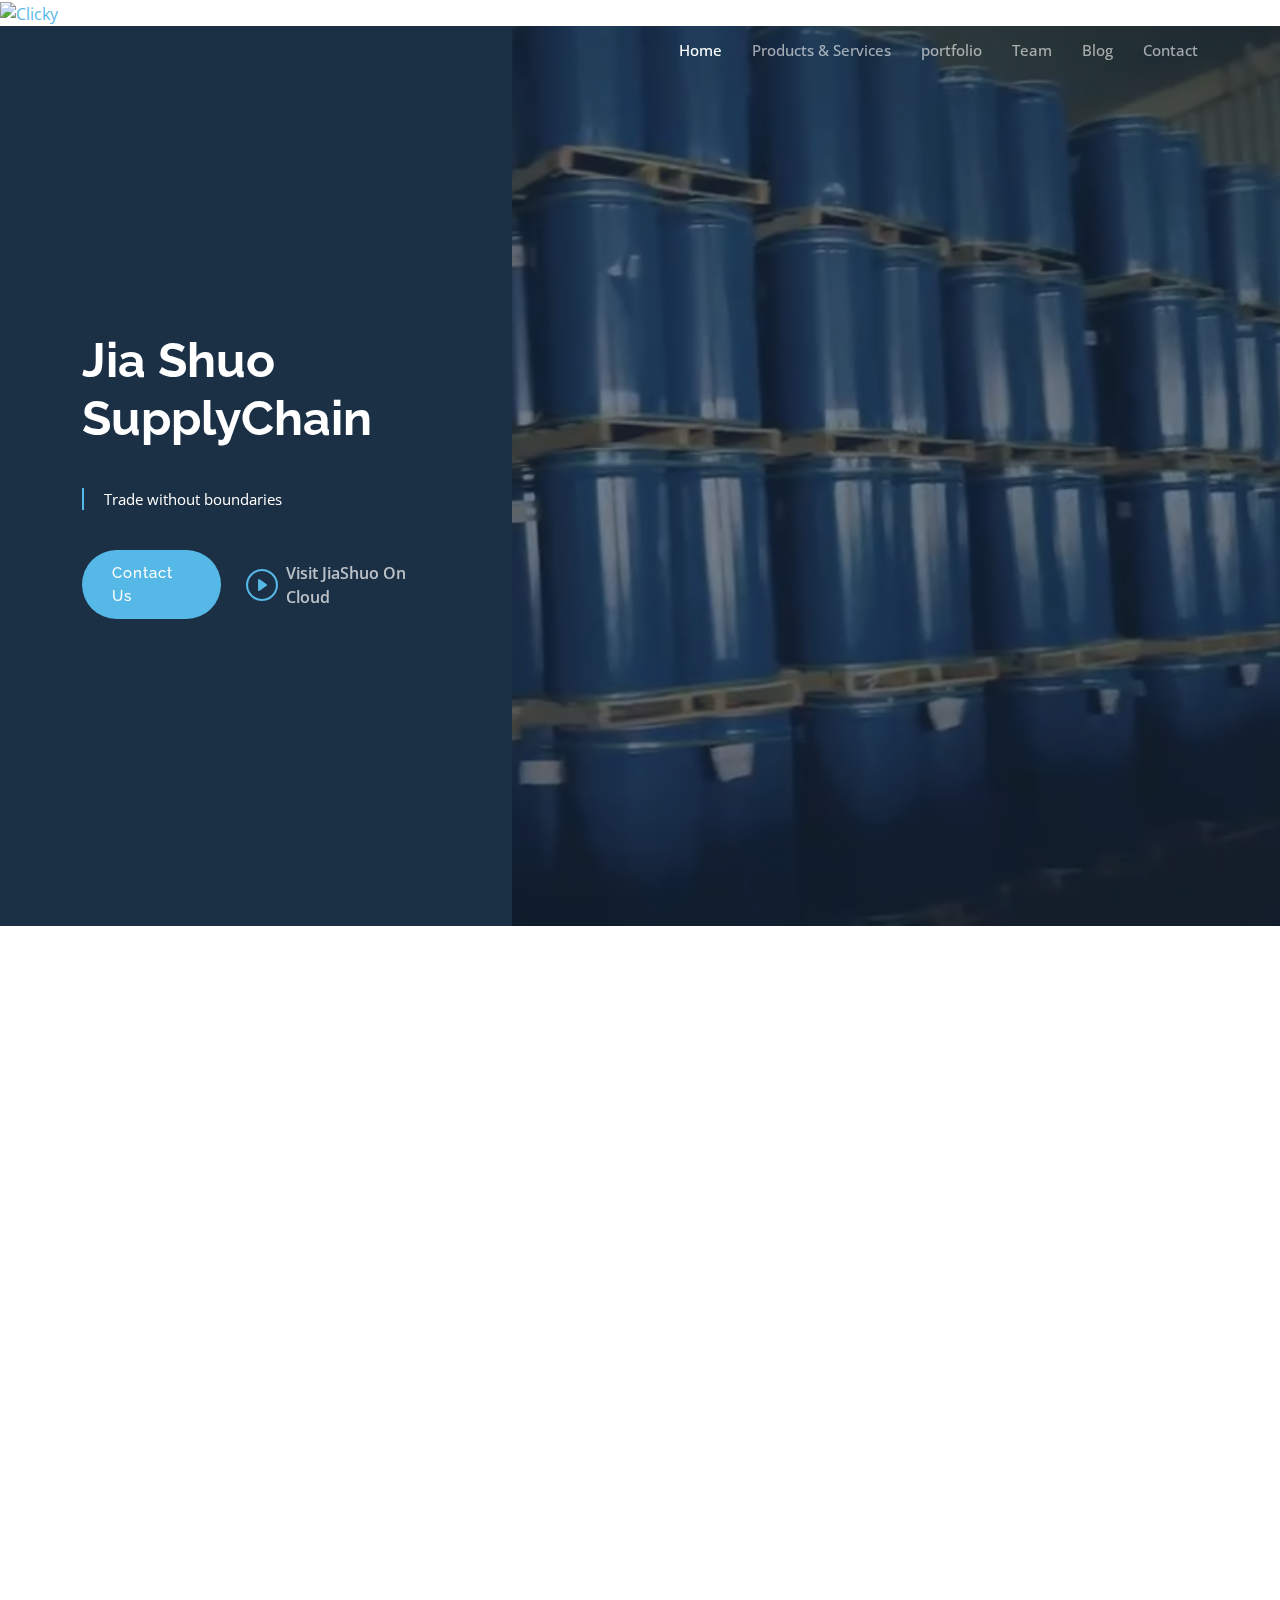
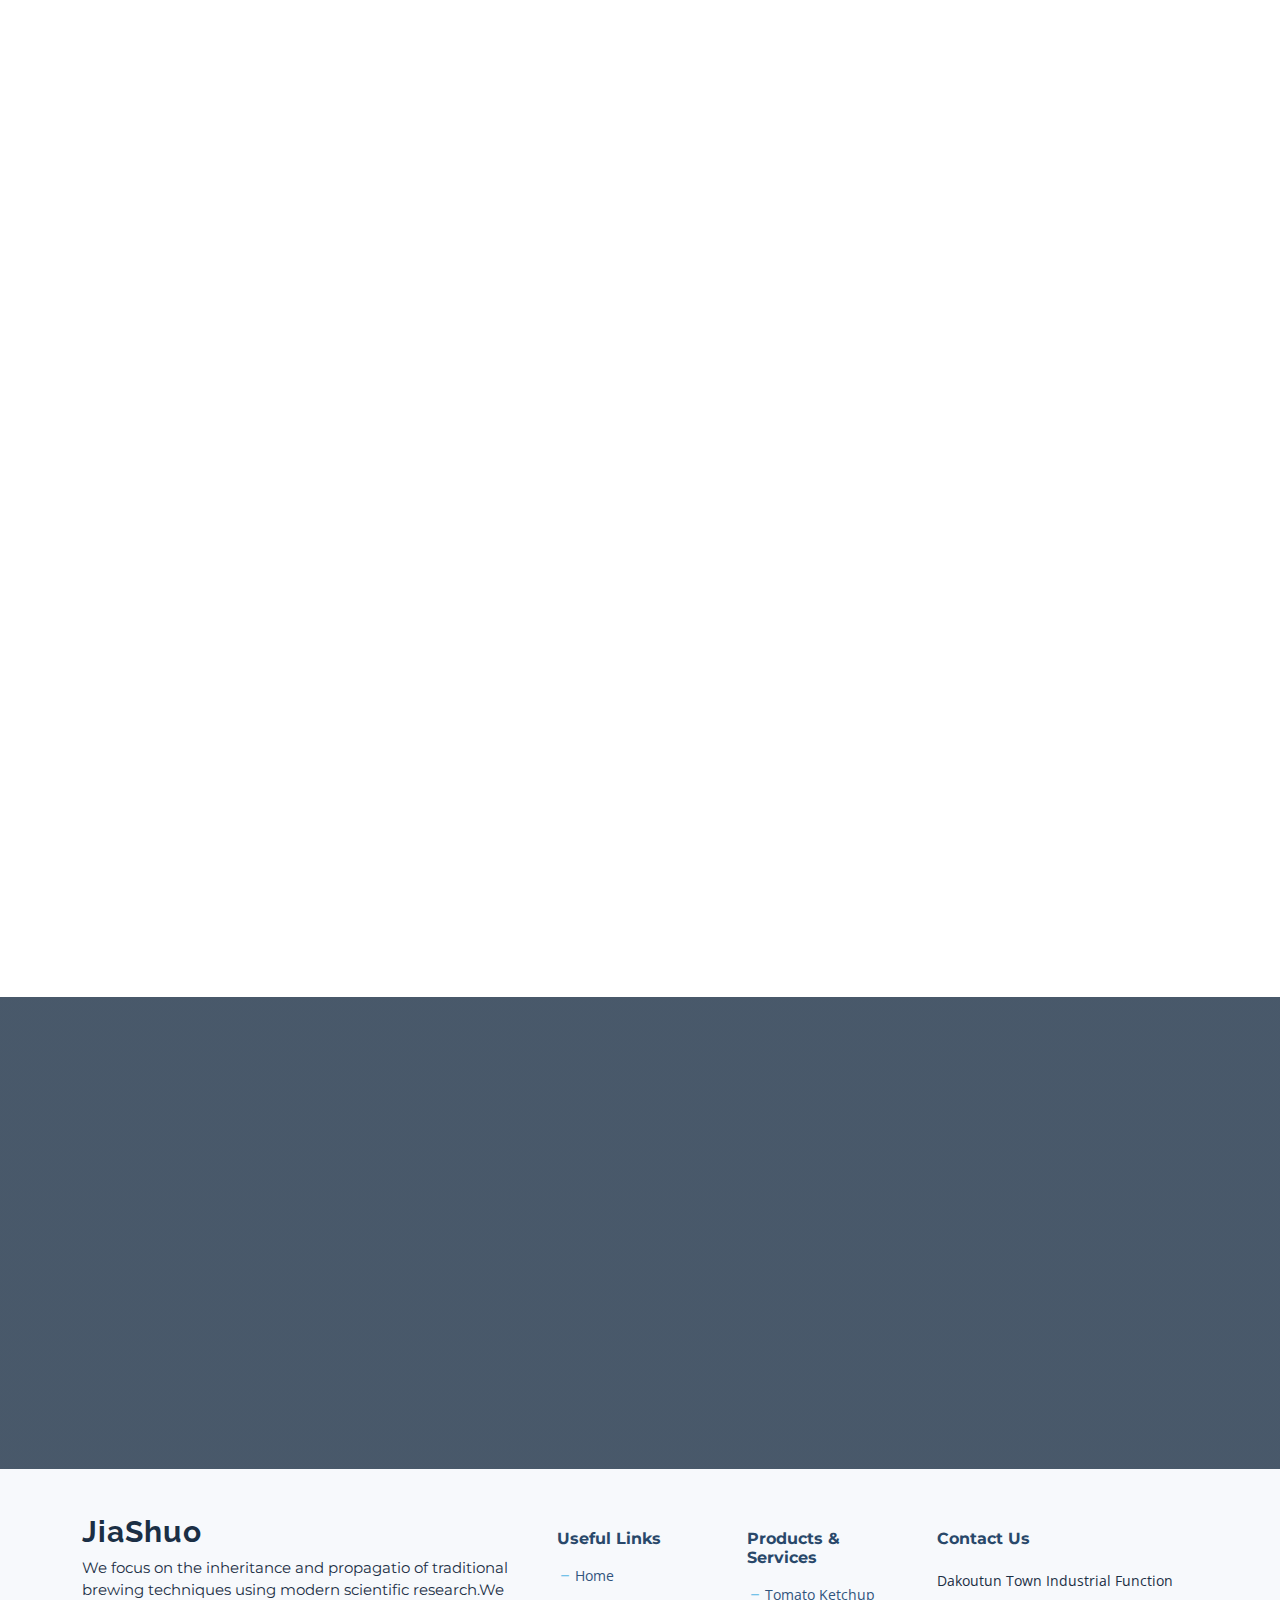
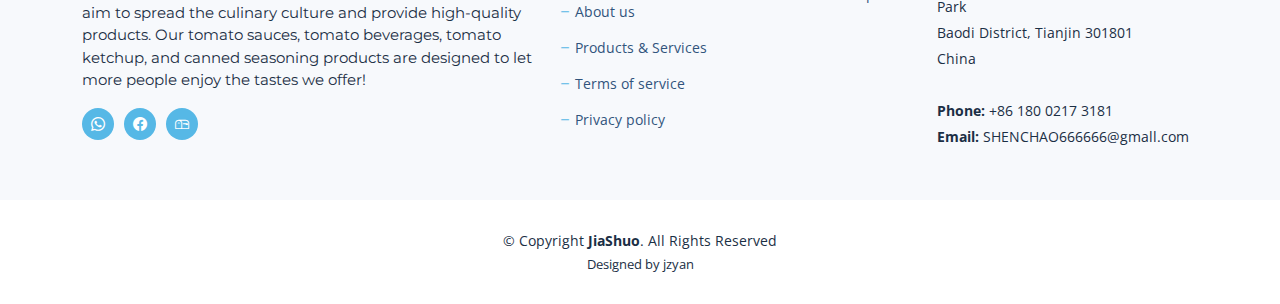
==== index.html @ 1beb0c14 "blog" ====
<!DOCTYPE html>
<html lang="en">

<head>
    <!-- Google tag (gtag.js) -->
<script async src="https://www.googletagmanager.com/gtag/js?id=G-EC5ZZ3NPXK"></script>
<script>
  window.dataLayer = window.dataLayer || [];
  function gtag(){dataLayer.push(arguments);}
  gtag('js', new Date());

  gtag('config', 'G-EC5ZZ3NPXK');
</script>
    <a title="GDPR-compliant Web Analytics" href="https://clicky.com/101405936"><img alt="Clicky" src="//static.getclicky.com/media/links/badge.gif" border="0" /></a>
<script async data-id="101405936" src="//static.getclicky.com/js"></script>
  <meta charset="utf-8">
  <meta charset="utf-8">
  <meta content="width=device-width, initial-scale=1.0" name="viewport">

  <title>JiaShuo Supply Chain</title>
  <meta content="" name="description">
  <meta content="" name="keywords">

  <!-- Favicons -->
  <link href="assets/img/favicon.png" rel="icon">
  <link href="assets/img/apple-touch-icon.png" rel="apple-touch-icon">

  <!-- Google Fonts -->
  <link rel="preconnect" href="https://fonts.googleapis.com">
  <link rel="preconnect" href="https://fonts.gstatic.com" crossorigin>
  <link href="https://fonts.googleapis.com/css2?family=Open+Sans:ital,wght@0,300;0,400;0,500;0,600;0,700;1,300;1,400;1,600;1,700&family=Montserrat:ital,wght@0,300;0,400;0,500;0,600;0,700;1,300;1,400;1,500;1,600;1,700&family=Raleway:ital,wght@0,300;0,400;0,500;0,600;0,700;1,300;1,400;1,500;1,600;1,700&display=swap" rel="stylesheet">

  <!-- Vendor CSS Files -->
  <link href="assets/vendor/bootstrap/css/bootstrap.min.css" rel="stylesheet">
  <link href="assets/vendor/bootstrap-icons/bootstrap-icons.css" rel="stylesheet">
  <link href="assets/vendor/aos/aos.css" rel="stylesheet">
  <link href="assets/vendor/glightbox/css/glightbox.min.css" rel="stylesheet">
  <link href="assets/vendor/swiper/swiper-bundle.min.css" rel="stylesheet">
  <link href="assets/vendor/remixicon/remixicon.css" rel="stylesheet">

  <!-- Template Main CSS File -->
  <link href="assets/css/main.css" rel="stylesheet">

  <!-- =======================================================
  * Template Name: JiaShuo
  * Updated: Mar 10 2023 with Bootstrap v5.2.3
  * Template URL: https://bootstrapmade.com/JiaShuo-bootstrap-business-template/
  * Author: BootstrapMade.com
  * License: https://bootstrapmade.com/license/
  ======================================================== -->
</head>

<body class="page-index">

  <!-- ======= Header ======= -->
  <header id="header" class="header d-flex align-items-center fixed-top">
    <div class="container-fluid container-xl d-flex align-items-center justify-content-between">

      <a href="index.html" class="logo d-flex align-items-center">
        <!-- Uncomment the line below if you also wish to use an image logo -->
        <!-- <img src="assets/img/logo.png" alt=""> -->
        <!--<h1 class="d-flex align-items-center" style="font-size: 24px;">JiaShuo</h1>-->
      </a>

      <i class="mobile-nav-toggle mobile-nav-show bi bi-list"></i>
      <i class="mobile-nav-toggle mobile-nav-hide d-none bi bi-x"></i>

      <nav id="navbar" class="navbar">
        <ul>
          <li><a href="index.html" class="active">Home</a></li>
<!--          <li><a href="about.html">About</a></li>-->
          <li><a href="services.html">Products & Services</a></li>
          <li><a href="portfolio.html">portfolio</a></li>
          <li><a href="team.html">Team</a></li>
          <li><a href="blog.html">Blog</a></li>
          <li><a href="contact.html">Contact</a></li>
        </ul>
      </nav><!-- .navbar -->

    </div>
  </header><!-- End Header -->

  <!-- ======= Hero Section ======= -->
  <section id="hero" class="hero d-flex align-items-center">
<!--    <video autoplay loop muted playsinline>-->
<!--    <img src="assets/img/show_around.00_00_10_23.Still001.png" type="video/mp4">-->
<!--  </video>-->
<!--    <img src="assets/img/show_around.00_00_10_23.Still001.png" alt="Your image description">-->
    <div class="container">
      <div class="row">
        <div class="col-xl-4">
          <h2 data-aos="fade-up">Jia Shuo <br>SupplyChain</h2>
          <blockquote data-aos="fade-up" data-aos-delay="100">
            <p>Trade without boundaries </p>
          </blockquote>
          <div class="d-flex" data-aos="fade-up" data-aos-delay="200">
            <a href="contact.html" class="btn-get-started">Contact Us</a>
                <a href="assets/video/show_around1.mp4" class="glightbox btn-watch-video d-flex align-items-center"><i class="bi bi-play-circle"></i><span>Visit JiaShuo On Cloud</span></a>
<!--            <a href="https://www.youtube.com/watch?v=LXb3EKWsInQ" class="glightbox btn-watch-video d-flex align-items-center"><i class="bi bi-play-circle"></i><span>Watch Video</span></a>-->
          </div>

        </div>
      </div>
    </div>
  </section><!-- End Hero Section -->

  <main id="main">
<section id="Recent-News2" class="Recent-News2">
      <div class="container" data-aos="fade-up">
        <div class="container" data-aos="fade-up">
          <div class="section-header">
            <h2>Recent News </h2>
            <h3>Jiashuo Company made its mark at Gulfood 2024! </h3>
            </div>
        </div>

      </div>
    </section><!-- End Call To Action Section -->


<section id="Recent-News" class="Recent-News">
      <div class="container" data-aos="fade-up">
        <div class="container" data-aos="fade-up">
          <div class="section-header">
            <h2> </h2>
            <a class="cta-btn" href="blog-details.html">View Jiashuo on Gulfood 2024</a>
            </div>
        </div>

      </div>
    </section><!-- End Call To Action Section -->



    <!-- ======= Why Choose Us Section ======= -->
    <section id="why-us" class="why-us">
      <div class="container" data-aos="fade-up">

        <div class="section-header">
          <h2>Our Factory</h2>

        </div>

        <div class="row g-0" data-aos="fade-up" data-aos-delay="200">

          <div class="col-xl-5 img-bg" style="background-image: url('assets/img/why-us-bg.jpg')"></div>
          <div class="col-xl-7 slides  position-relative">

            <div class="slides-1 swiper">
              <div class="swiper-wrapper">
              <div class="swiper-slide" data-bg='assets/img/调配.jpg'>
  <div class="item">
    <h3 class="mb-3">Blending</h3>
    <h4 class="mb-3"></h4>
    <p>The process of combining various ingredients to create the perfect tomato sauce recipe, ensuring a consistent and delightful flavor.</p>
  </div>
</div><!-- End slide item -->

<div class="swiper-slide" data-bg='assets/img/空罐灭菌.jpg'>
  <div class="item">
    <h3 class="mb-3">Empty Can Sterilization</h3>
    <h4 class="mb-3"></h4>
    <p>The process of sterilizing empty cans before filling them with tomato sauce, ensuring that the final product is free from contaminants and safe for consumption.</p>
  </div>
</div><!-- End slide item -->

<div class="swiper-slide" data-bg='assets/img/罐装封口.jpg'>
  <div class="item">
    <h3 class="mb-3">Canning and Sealing</h3>
    <h4 class="mb-3"></h4>
    <p>Filling the sterilized cans with the tomato sauce and sealing them to preserve the freshness, flavor, and quality of the product.</p>
  </div>
</div><!-- End slide item -->

<div class="swiper-slide" data-bg='assets/img/水浴灭菌.jpg'>
  <div class="item">
    <h3 class="mb-3">Water Bath Sterilization</h3>
    <h4 class="mb-3"></h4>
    <p>A sterilization method that uses a hot water bath to kill any remaining microorganisms, ensuring a long shelf life and safe consumption of the tomato sauce.</p>
  </div>
</div><!-- End slide item -->

<div class="swiper-slide" data-bg='assets/img/成品冷却.jpg'>
  <div class="item">
    <h3 class="mb-3">Finished Product Cooling</h3>
    <h4 class="mb-3"></h4>
    <p>The process of cooling the canned tomato sauce after sterilization, stabilizing the product and preparing it for storage or shipment.</p>
  </div>
</div><!-- End slide item -->

<div class="swiper-slide" data-bg='assets/img/半成品化实验室.jpg'>
  <div class="item">
    <h3 class="mb-3">Semi-finished Product Laboratory</h3>
    <h4 class="mb-3"></h4>
    <p>A laboratory for testing and analyzing the semi-finished tomato sauce products, ensuring that they meet the required quality standards before being processed further.</p>
  </div>
</div><!-- End slide item -->

<div class="swiper-slide" data-bg='assets/img/包装车间.jpg'>
  <div class="item">
    <h3 class="mb-3">Packaging Workshop</h3>
    <h4 class="mb-3"></h4>
    <p>The area where the canned tomato sauce is packaged into boxes or cartons, ensuring that the products are well-protected and ready for distribution to customers.</p>
  </div>
</div><!-- End slide item -->


              </div>
              <div class="swiper-pagination"></div>
            </div>
            <div class="swiper-button-prev"></div>
            <div class="swiper-button-next"></div>
          </div>

        </div>

      </div>
    </section><!-- End Why Choose Us Section -->
    <!-- ======= Our Services Section ======= -->
    <section id="services-list" class="services-list">
      <div class="container" data-aos="fade-up">

        <div class="section-header">
          <h2>Products & Services</h2>

        </div>

        <div class="row gy-5">

          <div class="col-lg-4 col-md-6 service-item d-flex" data-aos="fade-up" data-aos-delay="100">
            <div class="icon flex-shrink-0"><i class="bi bi-battery" style="color: #f57813;"></i></div>
            <div>
              <h4 class="title"><a href="#" class="stretched-link">Western Region Salsa</a></h4>
              <p class="description">tomato sauces</p>
            </div>
          </div>
          <!-- End Service Item -->

          <div class="col-lg-4 col-md-6 service-item d-flex" data-aos="fade-up" data-aos-delay="200">
            <div class="icon flex-shrink-0"><i class="bi bi-battery" style="color: #15a04a;"></i></div>
            <div>
              <h4 class="title"><a href="#" class="stretched-link">Four Flavors Wood</a></h4>
              <p class="description">tomato beverages</p>
            </div>
          </div><!-- End Service Item -->
          </div><!-- End Service Item -->

<!--          <div class="col-lg-4 col-md-6 service-item d-flex" data-aos="fade-up" data-aos-delay="400">-->
<!--            <div class="icon flex-shrink-0"><i class="bi bi-binoculars" style="color: #15bfbc;"></i></div>-->
<!--            <div>-->
<!--              <h4 class="title"><a href="#" class="stretched-link">Magni Dolores</a></h4>-->
<!--              <p class="description">Excepteur sint occaecat cupidatat non proident, sunt in culpa qui officia deserunt mollit anim id est laborum</p>-->
<!--            </div>-->
<!--          </div>&lt;!&ndash; End Service Item &ndash;&gt;-->

<!--          <div class="col-lg-4 col-md-6 service-item d-flex" data-aos="fade-up" data-aos-delay="500">-->
<!--            <div class="icon flex-shrink-0"><i class="bi bi-brightness-high" style="color: #f5cf13;"></i></div>-->
<!--            <div>-->
<!--              <h4 class="title"><a href="#" class="stretched-link">Nemo Enim</a></h4>-->
<!--              <p class="description">At vero eos et accusamus et iusto odio dignissimos ducimus qui blanditiis praesentium voluptatum deleniti atque</p>-->
<!--            </div>-->
<!--          </div>&lt;!&ndash; End Service Item &ndash;&gt;-->

<!--          <div class="col-lg-4 col-md-6 service-item d-flex" data-aos="fade-up" data-aos-delay="600">-->
<!--            <div class="icon flex-shrink-0"><i class="bi bi-calendar4-week" style="color: #1335f5;"></i></div>-->
<!--            <div>-->
<!--              <h4 class="title"><a href="#" class="stretched-link">Eiusmod Tempor</a></h4>-->
<!--              <p class="description">Et harum quidem rerum facilis est et expedita distinctio. Nam libero tempore, cum soluta nobis est eligendi</p>-->
<!--            </div>-->
<!--          </div>&lt;!&ndash; End Service Item &ndash;&gt;-->

        </div>

      </div>
    </section><!-- End Our Services Section -->

    <!-- ======= Call To Action Section ======= -->
    <section id="call-to-action" class="call-to-action">
      <div class="container" data-aos="fade-up">
        <div class="row justify-content-center">
          <div class="col-lg-6 text-center">
            <h3>Our Advantages </h3>
            <p> The company extensively collaborates with large domestic and international corporations, research institutions, and higher education establishments, continuously increasing investment in research and development to promote product propagatio and quality improvements. </p>
            <a class="cta-btn" href="contact.html">Call To Action</a>
          </div>
        </div>

      </div>
    </section><!-- End Call To Action Section -->

    <!-- ======= Features Section ======= -->
<!--    <section id="features" class="features">-->

<!--      <div class="container" data-aos="fade-up">-->
<!--        <div class="row">-->
<!--          <div class="col-lg-7" data-aos="fade-up" data-aos-delay="100">-->
<!--            <h3>Powerful Features for <br>Your Business</h3>-->

<!--            <div class="row gy-4">-->

<!--              <div class="col-md-6">-->
<!--                <div class="icon-list d-flex">-->
<!--                  <i class="ri-store-line" style="color: #ffbb2c;"></i>-->
<!--                  <span>Easy Cart Features</span>-->
<!--                </div>-->
<!--              </div>&lt;!&ndash; End Icon List Item&ndash;&gt;-->

<!--              <div class="col-md-6">-->
<!--                <div class="icon-list d-flex">-->
<!--                  <i class="ri-bar-chart-box-line" style="color: #5578ff;"></i>-->
<!--                  <span>Sit amet consectetur adipisicing</span>-->
<!--                </div>-->
<!--              </div>&lt;!&ndash; End Icon List Item&ndash;&gt;-->

<!--              <div class="col-md-6">-->
<!--                <div class="icon-list d-flex">-->
<!--                  <i class="ri-calendar-todo-line" style="color: #e80368;"></i>-->
<!--                  <span>Ipsum Rerum Explicabo</span>-->
<!--                </div>-->
<!--              </div>&lt;!&ndash; End Icon List Item&ndash;&gt;-->

<!--              <div class="col-md-6">-->
<!--                <div class="icon-list d-flex">-->
<!--                  <i class="ri-paint-brush-line" style="color: #e361ff;"></i>-->
<!--                  <span>Easy Cart Features</span>-->
<!--                </div>-->
<!--              </div>&lt;!&ndash; End Icon List Item&ndash;&gt;-->

<!--              <div class="col-md-6">-->
<!--                <div class="icon-list d-flex">-->
<!--                  <i class="ri-database-2-line" style="color: #47aeff;"></i>-->
<!--                  <span>Easy Cart Features</span>-->
<!--                </div>-->
<!--              </div>&lt;!&ndash; End Icon List Item&ndash;&gt;-->

<!--              <div class="col-md-6">-->
<!--                <div class="icon-list d-flex">-->
<!--                  <i class="ri-gradienter-line" style="color: #ffa76e;"></i>-->
<!--                  <span>Sit amet consectetur adipisicing</span>-->
<!--                </div>-->
<!--              </div>&lt;!&ndash; End Icon List Item&ndash;&gt;-->

<!--              <div class="col-md-6">-->
<!--                <div class="icon-list d-flex">-->
<!--                  <i class="ri-file-list-3-line" style="color: #11dbcf;"></i>-->
<!--                  <span>Ipsum Rerum Explicabo</span>-->
<!--                </div>-->
<!--              </div>&lt;!&ndash; End Icon List Item&ndash;&gt;-->

<!--              <div class="col-md-6">-->
<!--                <div class="icon-list d-flex">-->
<!--                  <i class="ri-base-station-line" style="color: #ff5828;"></i>-->
<!--                  <span>Easy Cart Features</span>-->
<!--                </div>-->
<!--              </div>&lt;!&ndash; End Icon List Item&ndash;&gt;-->
<!--            </div>-->
<!--          </div>-->
<!--          <div class="col-lg-5 position-relative" data-aos="fade-up" data-aos-delay="200">-->
<!--            <div class="phone-wrap">-->
<!--              <img src="assets/img/iphone.png" alt="Image" class="img-fluid">-->
<!--            </div>-->
<!--          </div>-->
<!--        </div>-->

<!--      </div>-->

<!--      <div class="details">-->
<!--        <div class="container" data-aos="fade-up" data-aos-delay="300">-->
<!--          <div class="row">-->
<!--            <div class="col-md-6">-->
<!--              <h4>Labore Sdio Lidui<br>Bonde Naruto</h4>-->
<!--              <p>Lorem ipsum dolor sit amet, consectetur adipisicing elit. Numquam nostrum molestias doloremque quae delectus odit minima corrupti blanditiis quo animi!</p>-->
<!--              <a href="#about" class="btn-get-started">Get Started</a>-->
<!--            </div>-->
<!--          </div>-->

<!--        </div>-->
<!--      </div>-->

<!--    </section>&lt;!&ndash; End Features Section &ndash;&gt;-->

    <!-- ======= Recent Blog Posts Section ======= -->
<!--    <section id="recent-posts" class="recent-posts">-->
<!--      <div class="container" data-aos="fade-up">-->

<!--        <div class="section-header">-->
<!--          <h2>Recent Blog Posts</h2>-->

<!--        </div>-->

<!--        <div class="row gy-5">-->

<!--          <div class="col-xl-3 col-md-6" data-aos="fade-up" data-aos-delay="100">-->
<!--            <div class="post-box">-->
<!--              <div class="post-img"><img src="assets/img/blog/blog-1.jpg" class="img-fluid" alt=""></div>-->
<!--              <div class="meta">-->
<!--                <span class="post-date">Tue, December 12</span>-->
<!--                <span class="post-author"> / Julia Parker</span>-->
<!--              </div>-->
<!--              <h3 class="post-title">Eum ad dolor et. Autem aut fugiat debitis</h3>-->
<!--              <p>Illum voluptas ab enim placeat. Adipisci enim velit nulla. Vel omnis laudantium. Asperiores eum ipsa est officiis. Modi qui magni est...</p>-->
<!--              <a href="blog-details.html" class="readmore stretched-link"><span>Read More</span><i class="bi bi-arrow-right"></i></a>-->
<!--            </div>-->
<!--          </div>-->

<!--          <div class="col-xl-3 col-md-6" data-aos="fade-up" data-aos-delay="200">-->
<!--            <div class="post-box">-->
<!--              <div class="post-img"><img src="assets/img/blog/blog-2.jpg" class="img-fluid" alt=""></div>-->
<!--              <div class="meta">-->
<!--                <span class="post-date">Fri, September 05</span>-->
<!--                <span class="post-author"> / Mario Douglas</span>-->
<!--              </div>-->
<!--              <h3 class="post-title">Et repellendus molestiae qui est sed omnis</h3>-->
<!--              <p>Voluptatem nesciunt omnis libero autem tempora enim ut ipsam id. Odit quia ab eum assumenda. Quisquam omnis doloribus...</p>-->
<!--              <a href="blog-details.html" class="readmore stretched-link"><span>Read More</span><i class="bi bi-arrow-right"></i></a>-->
<!--            </div>-->
<!--          </div>-->

<!--          <div class="col-xl-3 col-md-6" data-aos="fade-up" data-aos-delay="300">-->
<!--            <div class="post-box">-->
<!--              <div class="post-img"><img src="assets/img/blog/blog-3.jpg" class="img-fluid" alt=""></div>-->
<!--              <div class="meta">-->
<!--                <span class="post-date">Tue, July 27</span>-->
<!--                <span class="post-author"> / Lisa Hunter</span>-->
<!--              </div>-->
<!--              <h3 class="post-title">Quia assumenda est et veritati</h3>-->
<!--              <p>Quia nam eaque omnis explicabo similique eum quaerat similique laboriosam. Quis omnis repellat sed quae consectetur magnam...</p>-->
<!--              <a href="blog-details.html" class="readmore stretched-link"><span>Read More</span><i class="bi bi-arrow-right"></i></a>-->
<!--            </div>-->
<!--          </div>-->

<!--          <div class="col-xl-3 col-md-6" data-aos="fade-up" data-aos-delay="400">-->
<!--            <div class="post-box">-->
<!--              <div class="post-img"><img src="assets/img/blog/blog-4.jpg" class="img-fluid" alt=""></div>-->
<!--              <div class="meta">-->
<!--                <span class="post-date">Tue, Sep 16</span>-->
<!--                <span class="post-author"> / Mario Douglas</span>-->
<!--              </div>-->
<!--              <h3 class="post-title">Pariatur quia facilis similique deleniti</h3>-->
<!--              <p>Et consequatur eveniet nam voluptas commodi cumque ea est ex. Aut quis omnis sint ipsum earum quia eligendi...</p>-->
<!--              <a href="blog-details.html" class="readmore stretched-link"><span>Read More</span><i class="bi bi-arrow-right"></i></a>-->
<!--            </div>-->
<!--          </div>-->

<!--        </div>-->

<!--      </div>-->
<!--    </section>&lt;!&ndash; End Recent Blog Posts Section &ndash;&gt;-->

  </main><!-- End #main -->

  <!-- ======= Footer ======= -->
  <footer id="footer" class="footer">

    <div class="footer-content">
      <div class="container">
        <div class="row gy-4">
          <div class="col-lg-5 col-md-12 footer-info">
            <a href="index.html" class="logo d-flex align-items-center">
              <span>JiaShuo</span>
            </a>
            <p>  We focus on the inheritance and propagatio of traditional brewing techniques using modern scientific research.We aim to spread the culinary culture and provide high-quality products. Our  tomato sauces, tomato beverages, tomato ketchup, and canned seasoning products are designed to let more people enjoy the tastes we offer!</p>
            <div class="social-links d-flex  mt-3">
              <a href="https://wa.me/18002173181" class="whatsapp"><i class="bi bi-whatsapp"></i></a>
              <a href="https://www.facebook.com/profile.php?id=100090977941835" class="facebook"><i class="bi bi-facebook"></i></a>
              <a href="mailto:shenchao666666@gmail.com" class="email"><i class="bi bi-mailbox"></i></a>
              <!--<a href="#" class="linkedin"><i class="bi bi-linkedin"></i></a>-->
            </div>
          </div>

          <div class="col-lg-2 col-6 footer-links">
            <h4>Useful Links</h4>
            <ul>
              <li><i class="bi bi-dash"></i> <a href="#">Home</a></li>
              <li><i class="bi bi-dash"></i> <a href="#">About us</a></li>
              <li><i class="bi bi-dash"></i> <a href="#">Products & Services</a></li>
              <li><i class="bi bi-dash"></i> <a href="#">Terms of service</a></li>
              <li><i class="bi bi-dash"></i> <a href="#">Privacy policy</a></li>
            </ul>
          </div>

          <div class="col-lg-2 col-6 footer-links">
            <h4>Products & Services</h4>
            <ul>
              <li><i class="bi bi-dash"></i> <a href="#">Tomato Ketchup</a></li>
<!--              <li><i class="bi bi-dash"></i> <a href="#">Web Development</a></li>-->
<!--              <li><i class="bi bi-dash"></i> <a href="#">Product Management</a></li>-->
<!--              <li><i class="bi bi-dash"></i> <a href="#">Marketing</a></li>-->
<!--              <li><i class="bi bi-dash"></i> <a href="#">Graphic Design</a></li>-->
            </ul>
          </div>

          <div class="col-lg-3 col-md-12 footer-contact text-center text-md-start">
            <h4>Contact Us</h4>
            <p>
              Dakoutun Town Industrial Function Park <br>
              Baodi District, Tianjin 	301801<br>
              China <br><br>
              <strong>Phone:</strong> +86 180 0217 3181<br>
              <strong>Email:</strong> SHENCHAO666666@gmall.com<br>
            </p>

          </div>

        </div>
      </div>
    </div>

    <div class="footer-legal">
      <div class="container">
        <div class="copyright">
          &copy; Copyright <strong><span>JiaShuo</span></strong>. All Rights Reserved
        </div>
        <div class="credits">
          <!-- All the links in the footer should remain intact. -->
          <!-- You can delete the links only if you purchased the pro version. -->
          <!-- Licensing information: https://bootstrapmade.com/license/ -->
          <!-- Purchase the pro version with working PHP/AJAX contact form: https://bootstrapmade.com/JiaShuo-bootstrap-business-template/ -->
          Designed by jzyan
        </div>
      </div>
    </div>
  </footer><!-- End Footer --><!-- End Footer -->

  <a href="#" class="scroll-top d-flex align-items-center justify-content-center"><i class="bi bi-arrow-up-short"></i></a>

  <div id="preloader"></div>

  <!-- Vendor JS Files -->
  <script src="assets/vendor/bootstrap/js/bootstrap.bundle.min.js"></script>
  <script src="assets/vendor/aos/aos.js"></script>
  <script src="assets/vendor/glightbox/js/glightbox.min.js"></script>
  <script src="assets/vendor/swiper/swiper-bundle.min.js"></script>
  <script src="assets/vendor/isotope-layout/isotope.pkgd.min.js"></script>
  <script src="assets/vendor/php-email-form/validate.js"></script>

  <!-- Template Main JS File -->

  <script src="assets/js/main.js"></script>
<script>
  document.addEventListener("DOMContentLoaded", function () {
    var imgBg = document.querySelector(".img-bg");
    var slides = document.querySelectorAll(".swiper-slide");

    function updateBgImage() {
      for (var i = 0; i < slides.length; i++) {
        if (slides[i].classList.contains("swiper-slide-active")) {
          var slideBg = slides[i].getAttribute("data-bg");
          imgBg.style.backgroundImage = "url('" + slideBg + "')";
          break;
        }
      }
    }

    var observer = new MutationObserver(updateBgImage);
    slides.forEach(function (slide) {
      observer.observe(slide, { attributes: true, attributeFilter: ["class"] });
    });

    updateBgImage();
  });
</script>
</body>

</html>
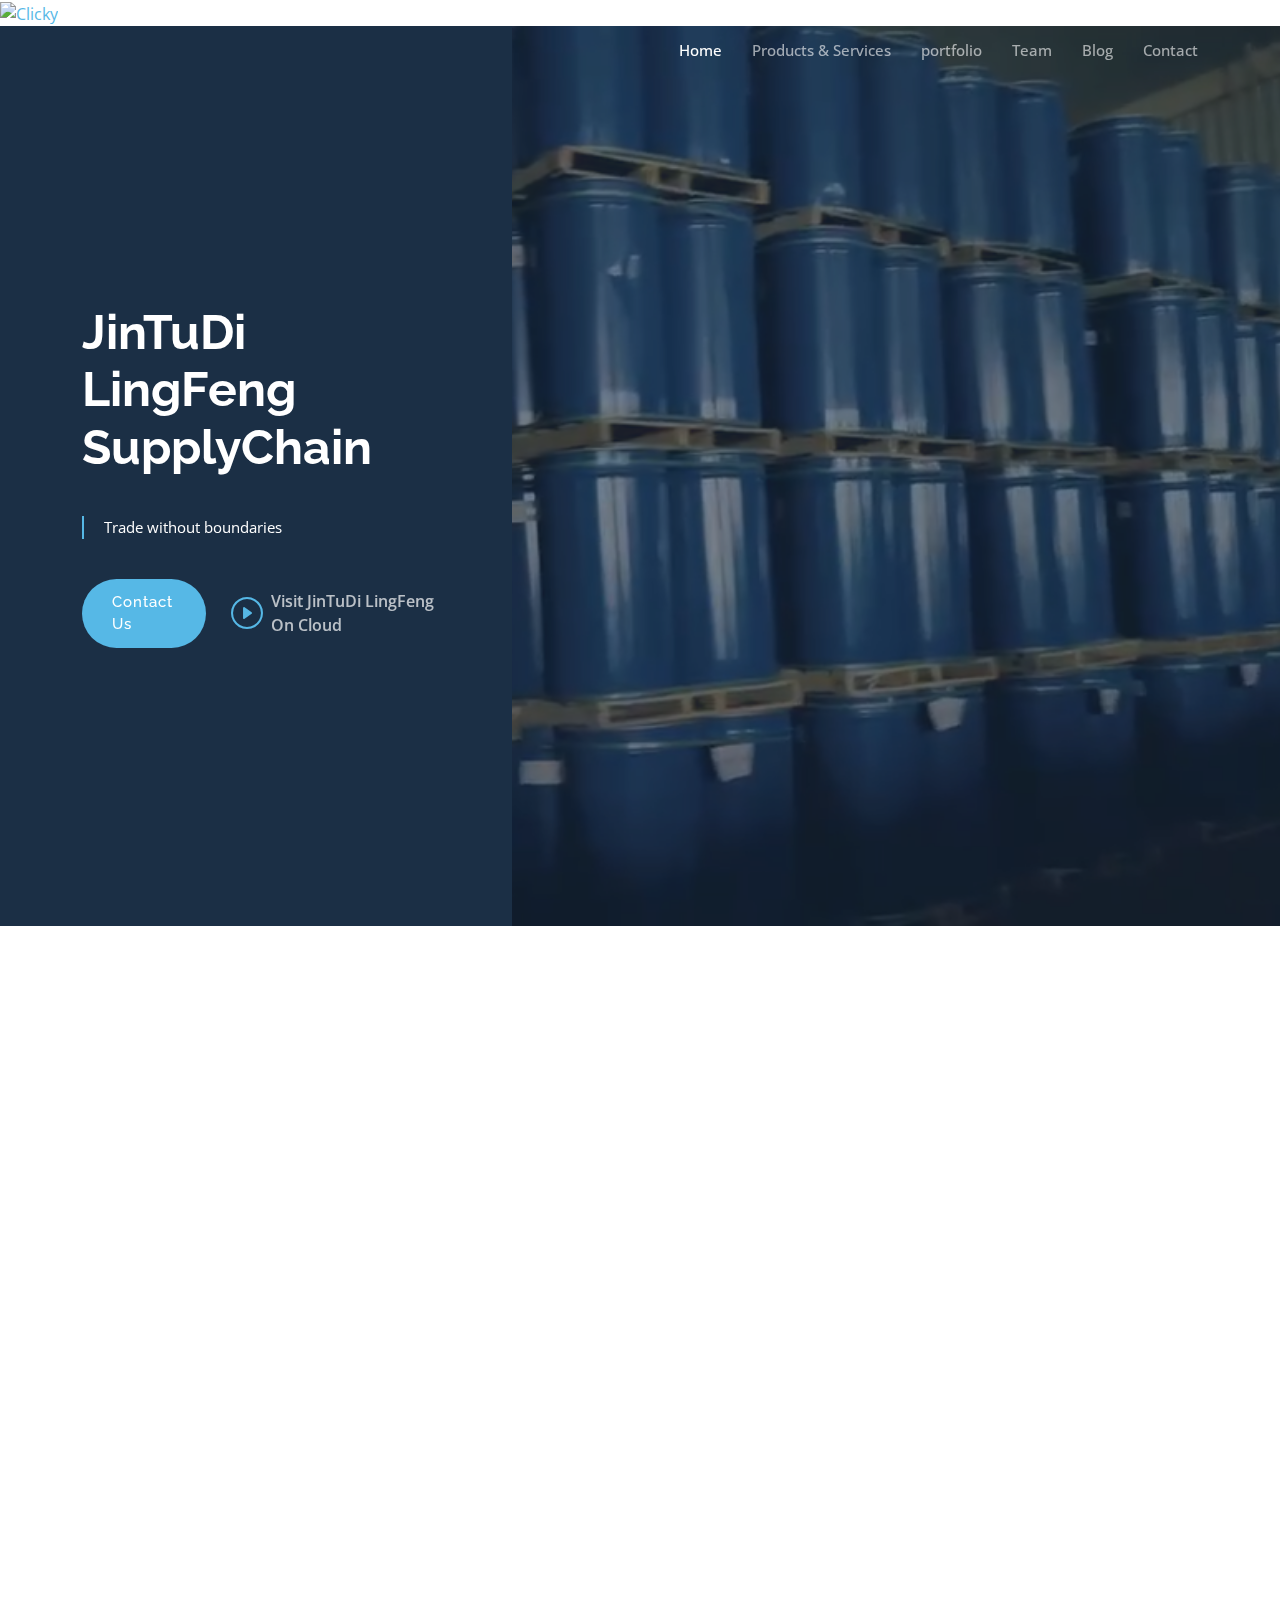
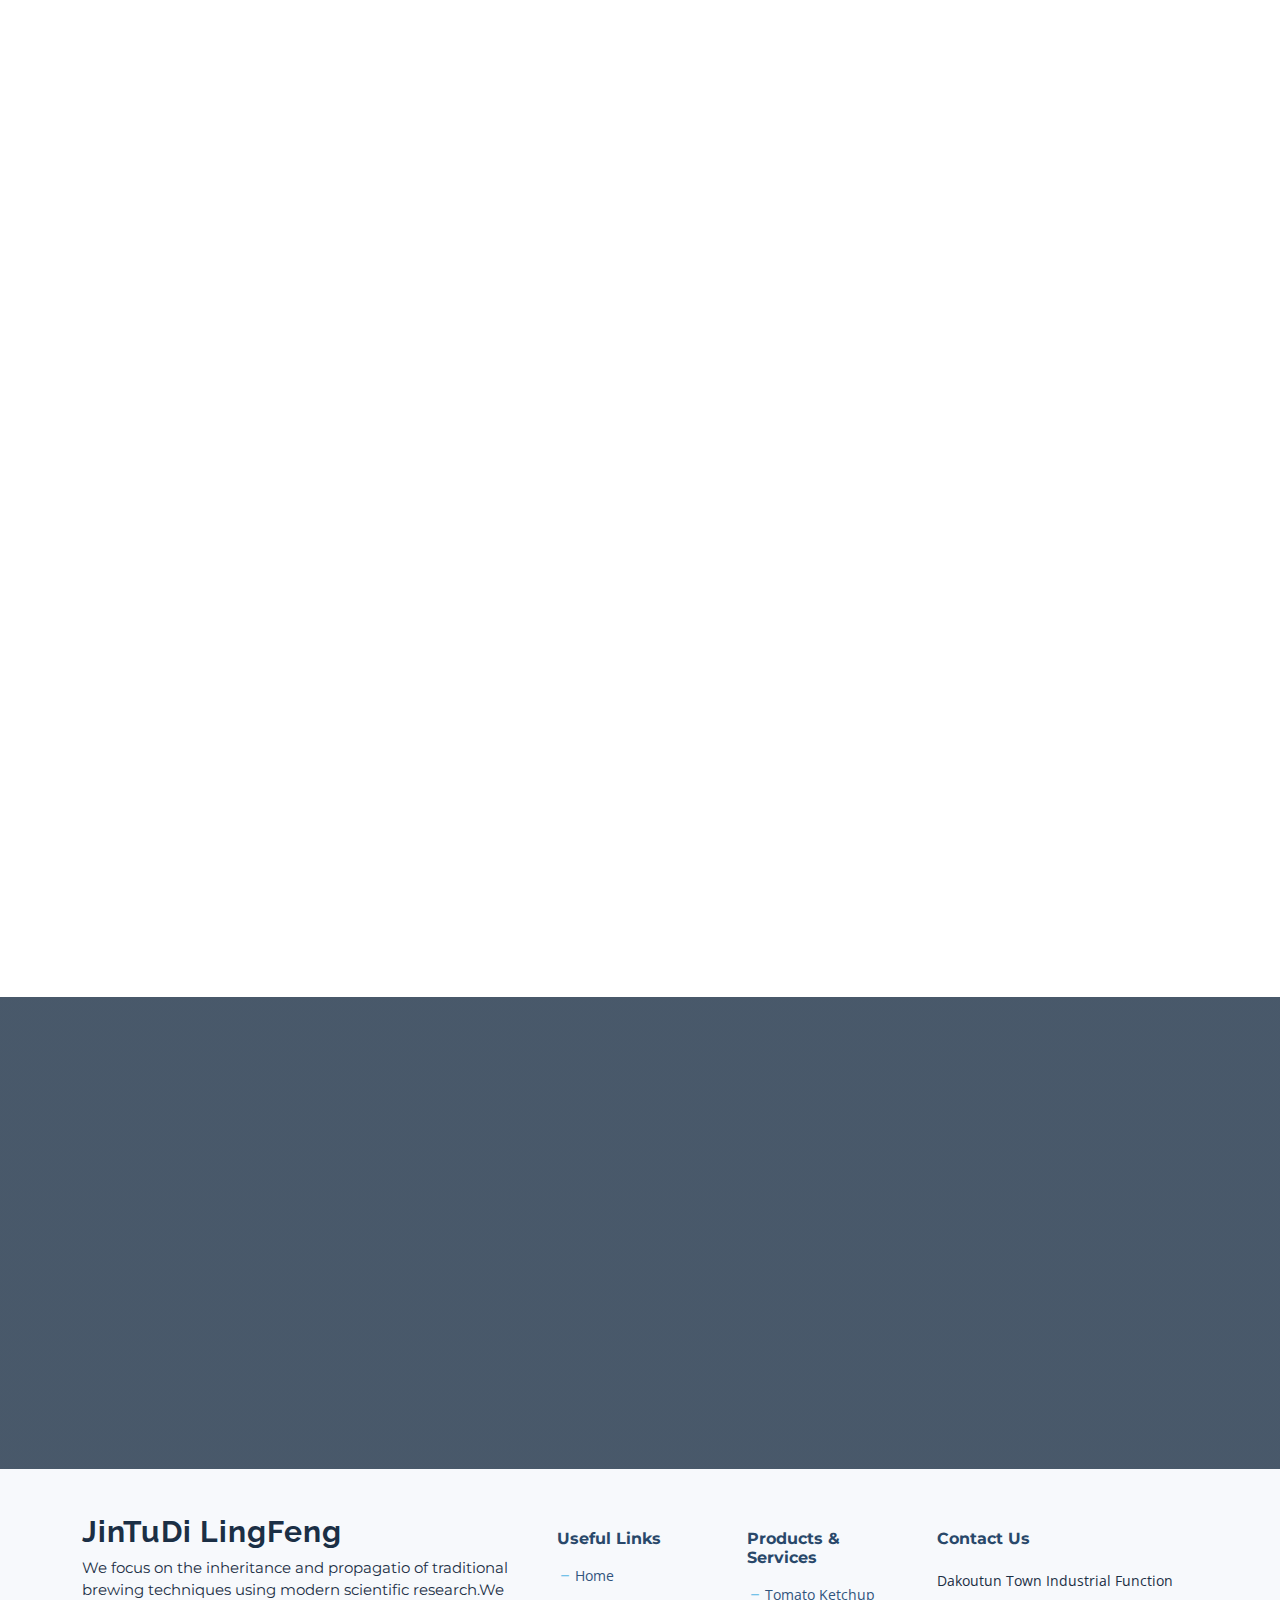
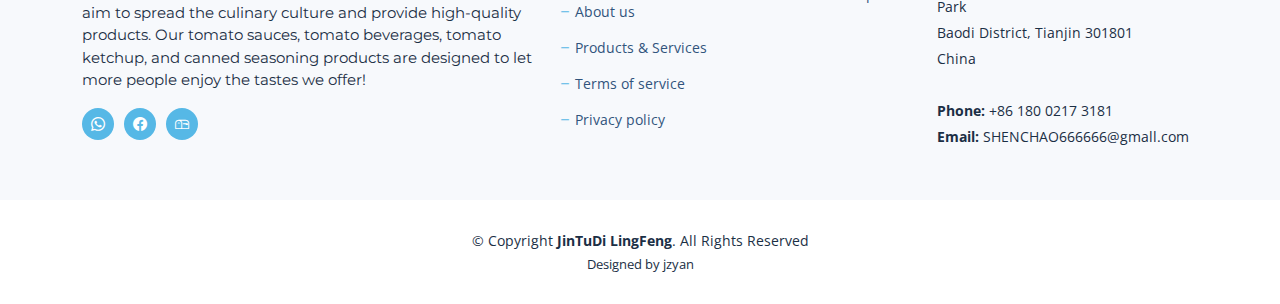
==== commit 3dac628d: "blog" ====
--- a/index.html
+++ b/index.html
@@ -17,7 +17,7 @@
   <meta charset="utf-8">
   <meta content="width=device-width, initial-scale=1.0" name="viewport">
 
-  <title>JiaShuo Supply Chain</title>
+  <title>JinTuDi LingFeng</title>
   <meta content="" name="description">
   <meta content="" name="keywords">
 
@@ -42,9 +42,9 @@
   <link href="assets/css/main.css" rel="stylesheet">
 
   <!-- =======================================================
-  * Template Name: JiaShuo
+  * Template Name: JinTuDi LingFeng
   * Updated: Mar 10 2023 with Bootstrap v5.2.3
-  * Template URL: https://bootstrapmade.com/JiaShuo-bootstrap-business-template/
+  * Template URL: https://bootstrapmade.com/JinTuDi LingFeng-bootstrap-business-template/
   * Author: BootstrapMade.com
   * License: https://bootstrapmade.com/license/
   ======================================================== -->
@@ -59,7 +59,7 @@
       <a href="index.html" class="logo d-flex align-items-center">
         <!-- Uncomment the line below if you also wish to use an image logo -->
         <!-- <img src="assets/img/logo.png" alt=""> -->
-        <!--<h1 class="d-flex align-items-center" style="font-size: 24px;">JiaShuo</h1>-->
+        <!--<h1 class="d-flex align-items-center" style="font-size: 24px;">JinTuDi LingFeng</h1>-->
       </a>
 
       <i class="mobile-nav-toggle mobile-nav-show bi bi-list"></i>
@@ -89,13 +89,13 @@
     <div class="container">
       <div class="row">
         <div class="col-xl-4">
-          <h2 data-aos="fade-up">Jia Shuo <br>SupplyChain</h2>
+          <h2 data-aos="fade-up">JinTuDi LingFeng <br>SupplyChain</h2>
           <blockquote data-aos="fade-up" data-aos-delay="100">
             <p>Trade without boundaries </p>
           </blockquote>
           <div class="d-flex" data-aos="fade-up" data-aos-delay="200">
             <a href="contact.html" class="btn-get-started">Contact Us</a>
-                <a href="assets/video/show_around1.mp4" class="glightbox btn-watch-video d-flex align-items-center"><i class="bi bi-play-circle"></i><span>Visit JiaShuo On Cloud</span></a>
+                <a href="assets/video/show_around1.mp4" class="glightbox btn-watch-video d-flex align-items-center"><i class="bi bi-play-circle"></i><span>Visit JinTuDi LingFeng On Cloud</span></a>
 <!--            <a href="https://www.youtube.com/watch?v=LXb3EKWsInQ" class="glightbox btn-watch-video d-flex align-items-center"><i class="bi bi-play-circle"></i><span>Watch Video</span></a>-->
           </div>
 
@@ -110,7 +110,7 @@
         <div class="container" data-aos="fade-up">
           <div class="section-header">
             <h2>Recent News </h2>
-            <h3>Jiashuo Company made its mark at Gulfood 2024! </h3>
+            <h3>JinTuDi LingFeng Company made its mark at Gulfood 2024! </h3>
             </div>
         </div>
 
@@ -123,7 +123,7 @@
         <div class="container" data-aos="fade-up">
           <div class="section-header">
             <h2> </h2>
-            <a class="cta-btn" href="blog-details.html">View Jiashuo on Gulfood 2024</a>
+            <a class="cta-btn" href="blog-details.html">View JinTuDi LingFeng on Gulfood 2024</a>
             </div>
         </div>
 
@@ -457,7 +457,7 @@
         <div class="row gy-4">
           <div class="col-lg-5 col-md-12 footer-info">
             <a href="index.html" class="logo d-flex align-items-center">
-              <span>JiaShuo</span>
+              <span>JinTuDi LingFeng</span>
             </a>
             <p>  We focus on the inheritance and propagatio of traditional brewing techniques using modern scientific research.We aim to spread the culinary culture and provide high-quality products. Our  tomato sauces, tomato beverages, tomato ketchup, and canned seasoning products are designed to let more people enjoy the tastes we offer!</p>
             <div class="social-links d-flex  mt-3">
@@ -509,13 +509,13 @@
     <div class="footer-legal">
       <div class="container">
         <div class="copyright">
-          &copy; Copyright <strong><span>JiaShuo</span></strong>. All Rights Reserved
+          &copy; Copyright <strong><span>JinTuDi LingFeng</span></strong>. All Rights Reserved
         </div>
         <div class="credits">
           <!-- All the links in the footer should remain intact. -->
           <!-- You can delete the links only if you purchased the pro version. -->
           <!-- Licensing information: https://bootstrapmade.com/license/ -->
-          <!-- Purchase the pro version with working PHP/AJAX contact form: https://bootstrapmade.com/JiaShuo-bootstrap-business-template/ -->
+          <!-- Purchase the pro version with working PHP/AJAX contact form: https://bootstrapmade.com/JinTuDi LingFeng-bootstrap-business-template/ -->
           Designed by jzyan
         </div>
       </div>
--- a/assets/css/main.css
+++ b/assets/css/main.css
@@ -1,7 +1,7 @@
 /**
-* Template Name: jiashuo
+* Template Name: JinTuDi LingFeng
 * Updated: Mar 10 2023 with Bootstrap v5.2.3
-* Template URL: https://bootstrapmade.com/jiashuo-bootstrap-business-template/
+* Template URL: https://bootstrapmade.com/JinTuDi LingFeng-bootstrap-business-template/
 * Author: BootstrapMade.com
 * License: https://bootstrapmade.com/license/
 */
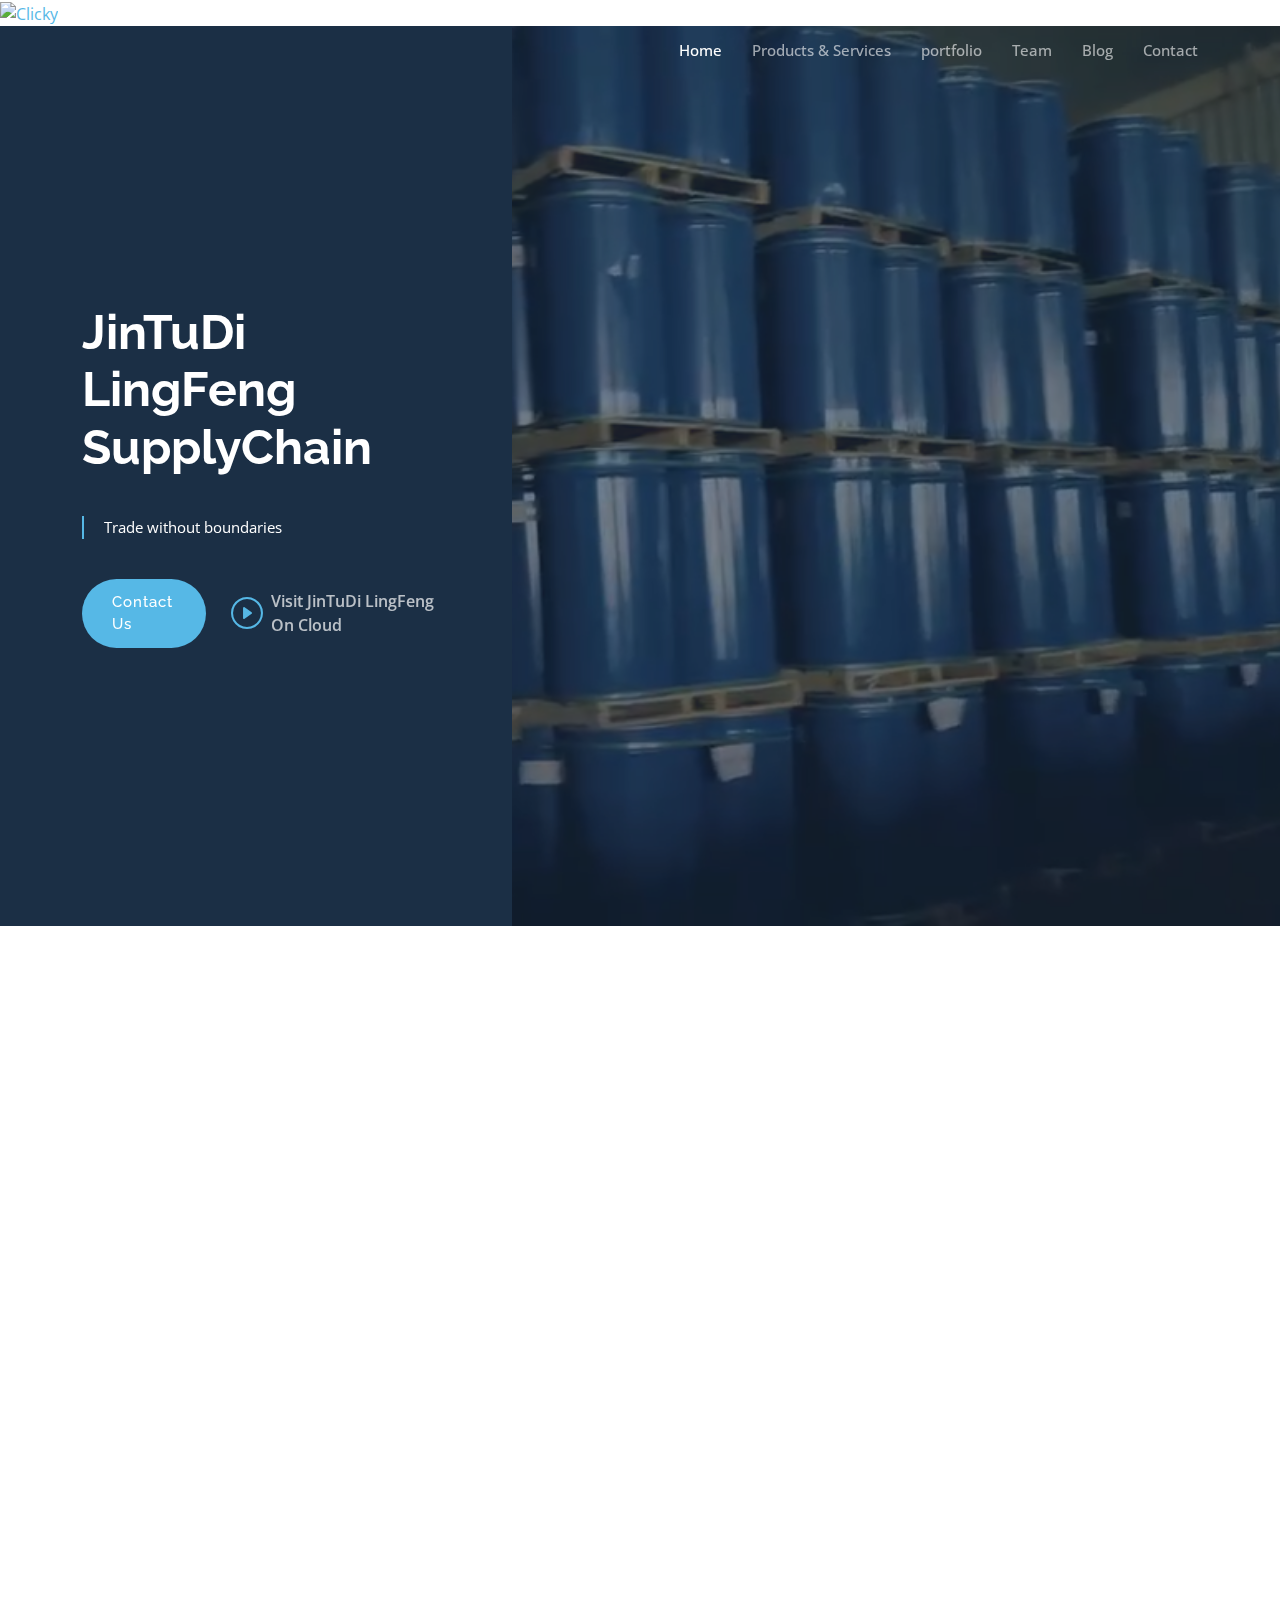
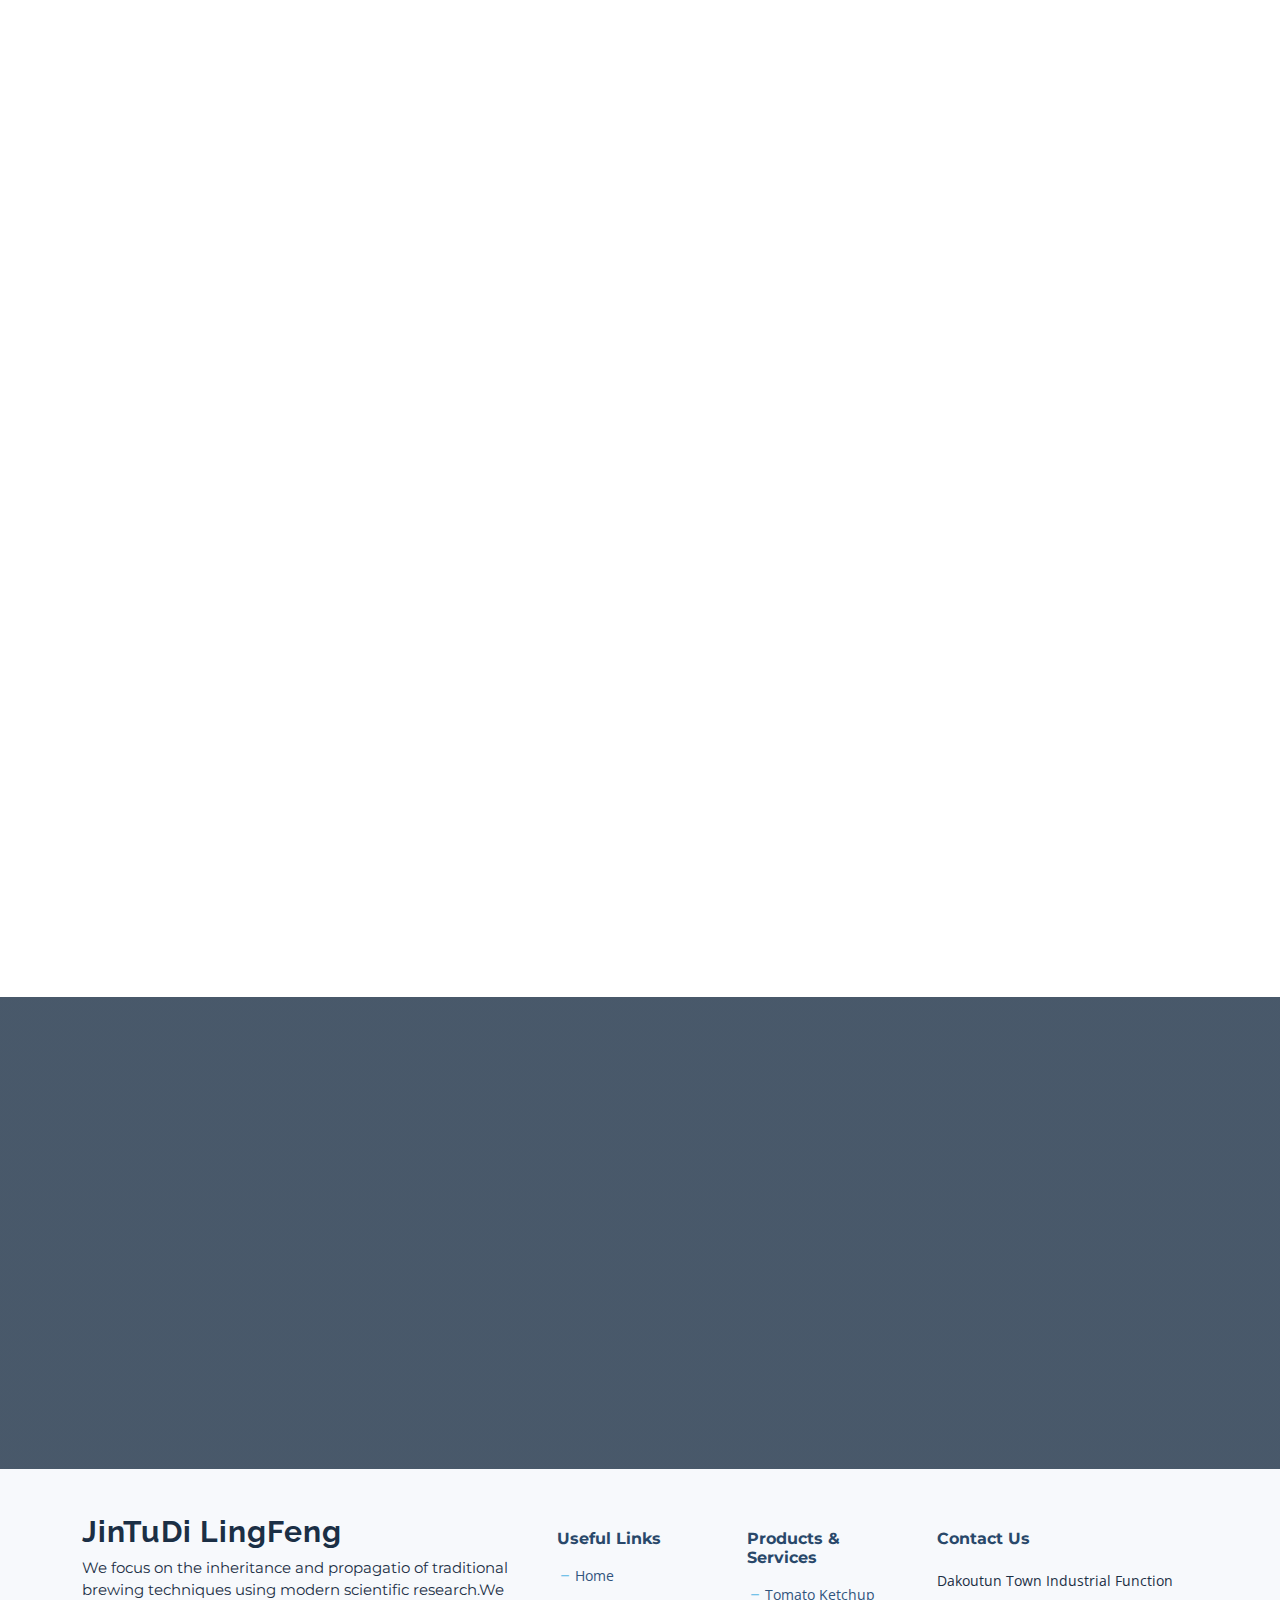
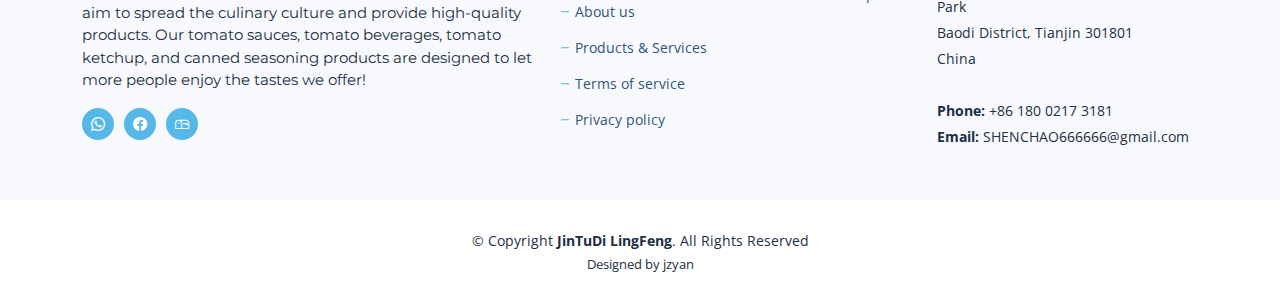
==== commit e6a639af: "gmall to gmail" ====
--- a/index.html
+++ b/index.html
@@ -497,7 +497,7 @@
               Baodi District, Tianjin 	301801<br>
               China <br><br>
               <strong>Phone:</strong> +86 180 0217 3181<br>
-              <strong>Email:</strong> SHENCHAO666666@gmall.com<br>
+              <strong>Email:</strong> SHENCHAO666666@gmail.com<br>
             </p>
 
           </div>
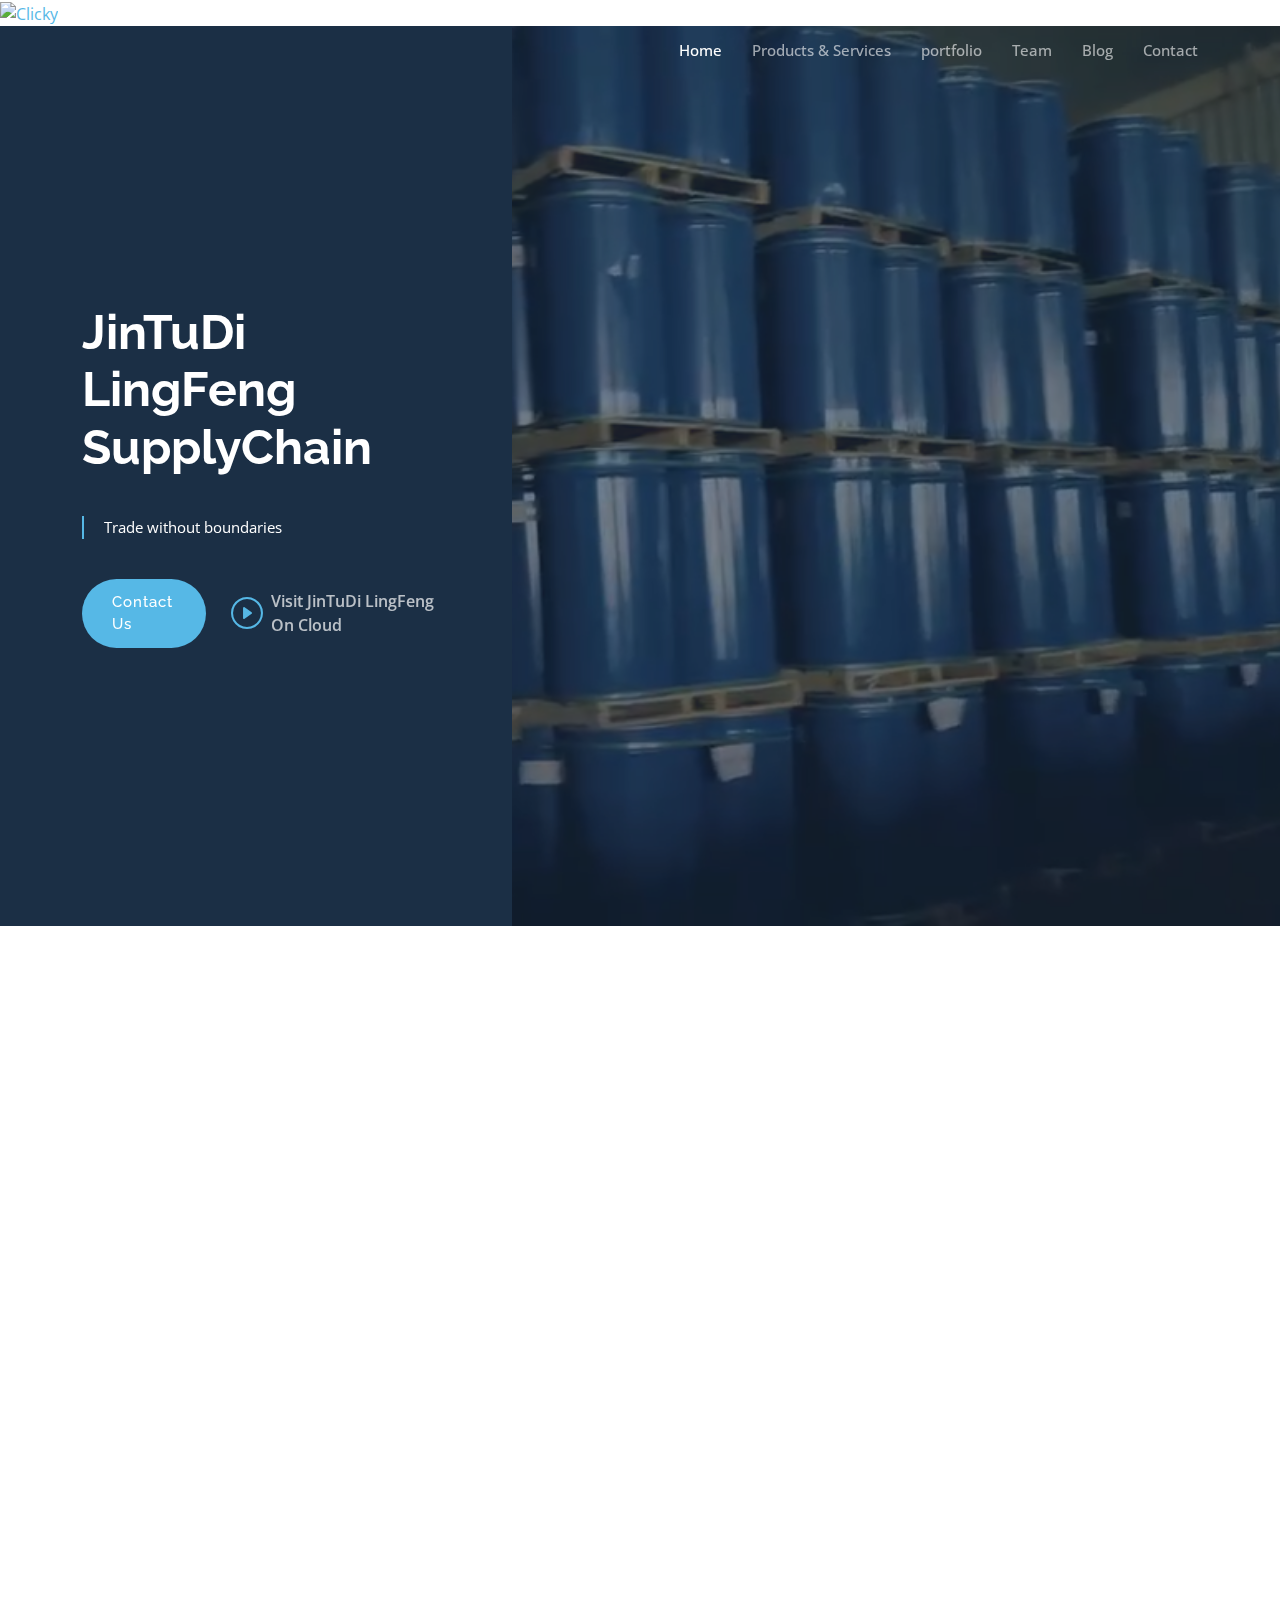
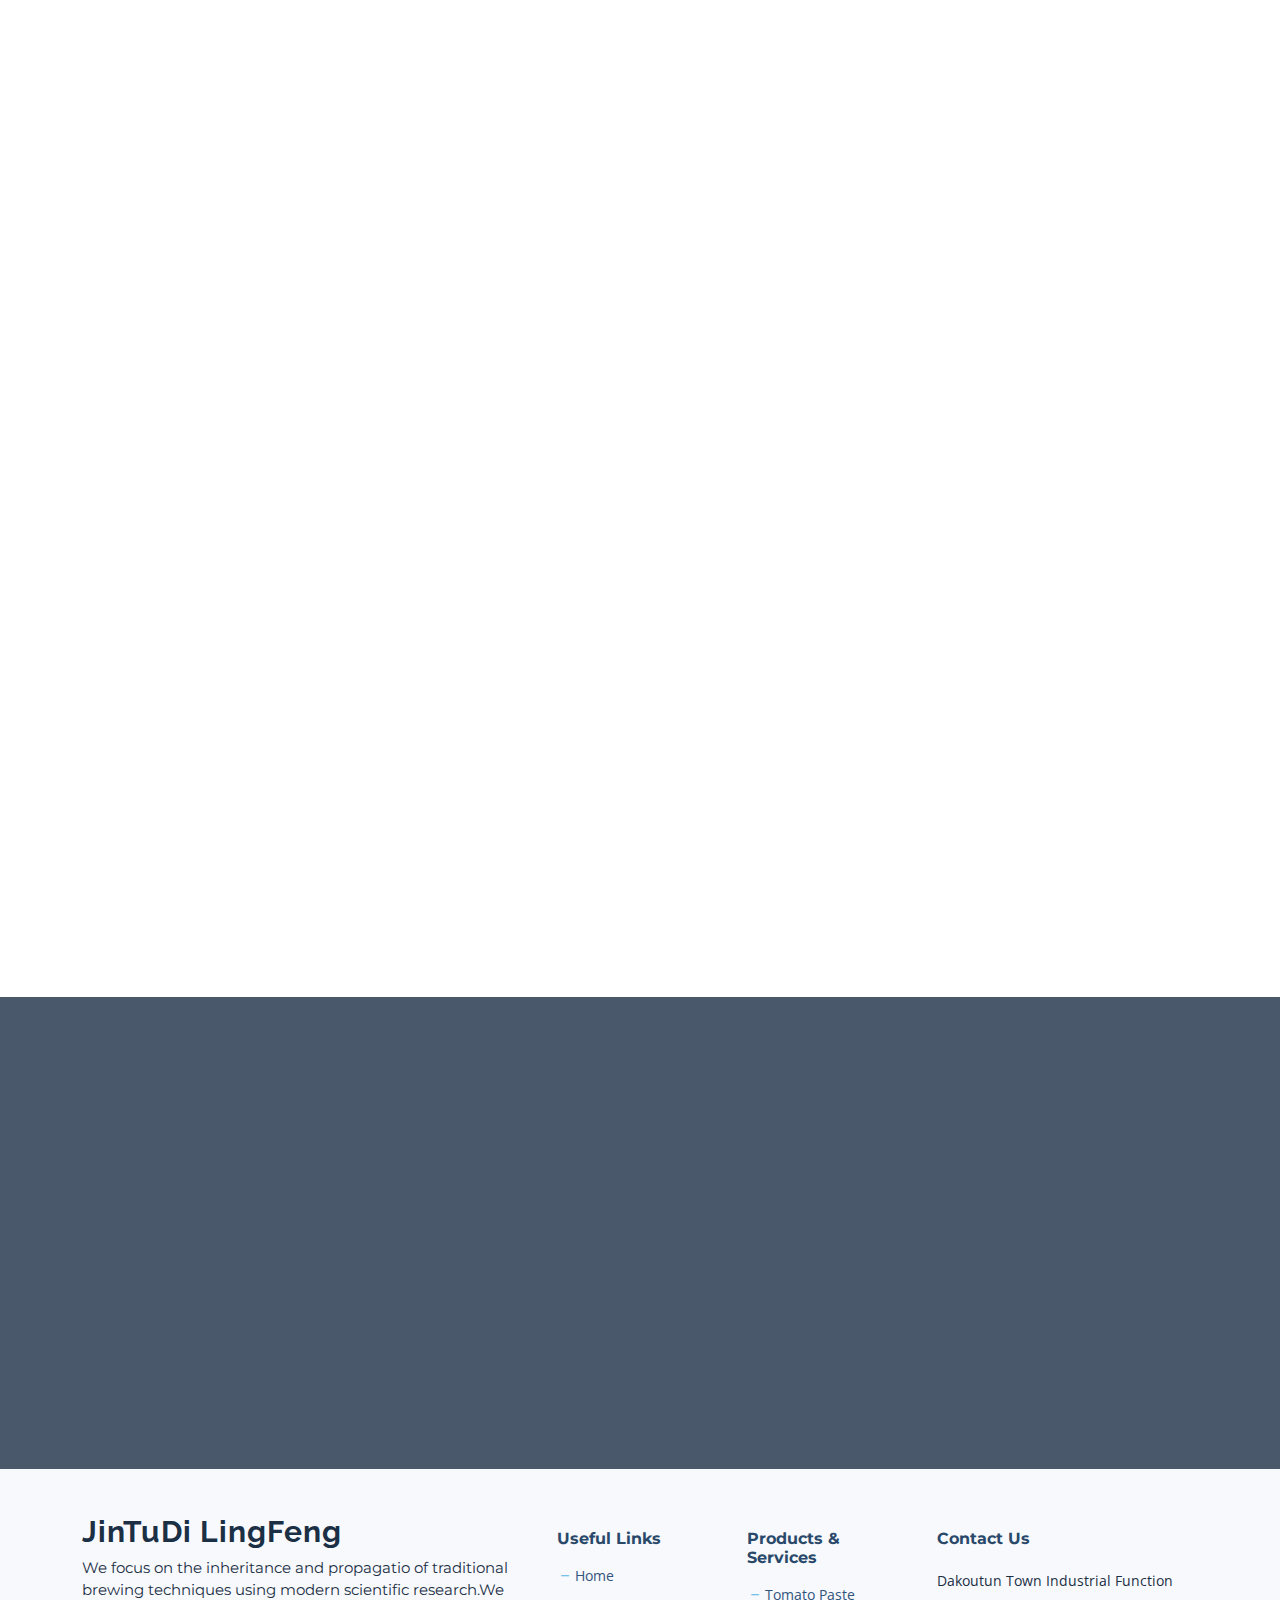
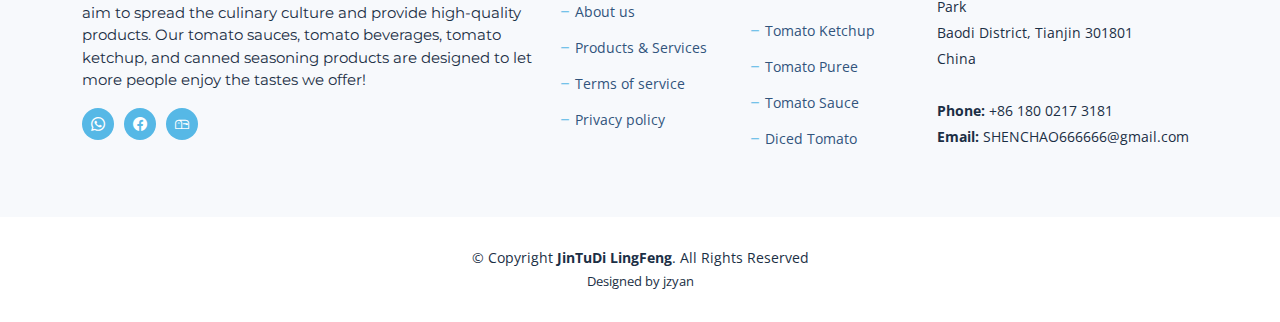
==== commit f4a1ca6a: "add product" ====
--- a/index.html
+++ b/index.html
@@ -482,11 +482,11 @@
           <div class="col-lg-2 col-6 footer-links">
             <h4>Products & Services</h4>
             <ul>
+              <li><i class="bi bi-dash"></i> <a href="#">Tomato Paste</a></li>
               <li><i class="bi bi-dash"></i> <a href="#">Tomato Ketchup</a></li>
-<!--              <li><i class="bi bi-dash"></i> <a href="#">Web Development</a></li>-->
-<!--              <li><i class="bi bi-dash"></i> <a href="#">Product Management</a></li>-->
-<!--              <li><i class="bi bi-dash"></i> <a href="#">Marketing</a></li>-->
-<!--              <li><i class="bi bi-dash"></i> <a href="#">Graphic Design</a></li>-->
+              <li><i class="bi bi-dash"></i> <a href="#">Tomato Puree</a></li>
+              <li><i class="bi bi-dash"></i> <a href="#">Tomato Sauce</a></li>
+              <li><i class="bi bi-dash"></i> <a href="#">Diced Tomato </a></li>
             </ul>
           </div>
 
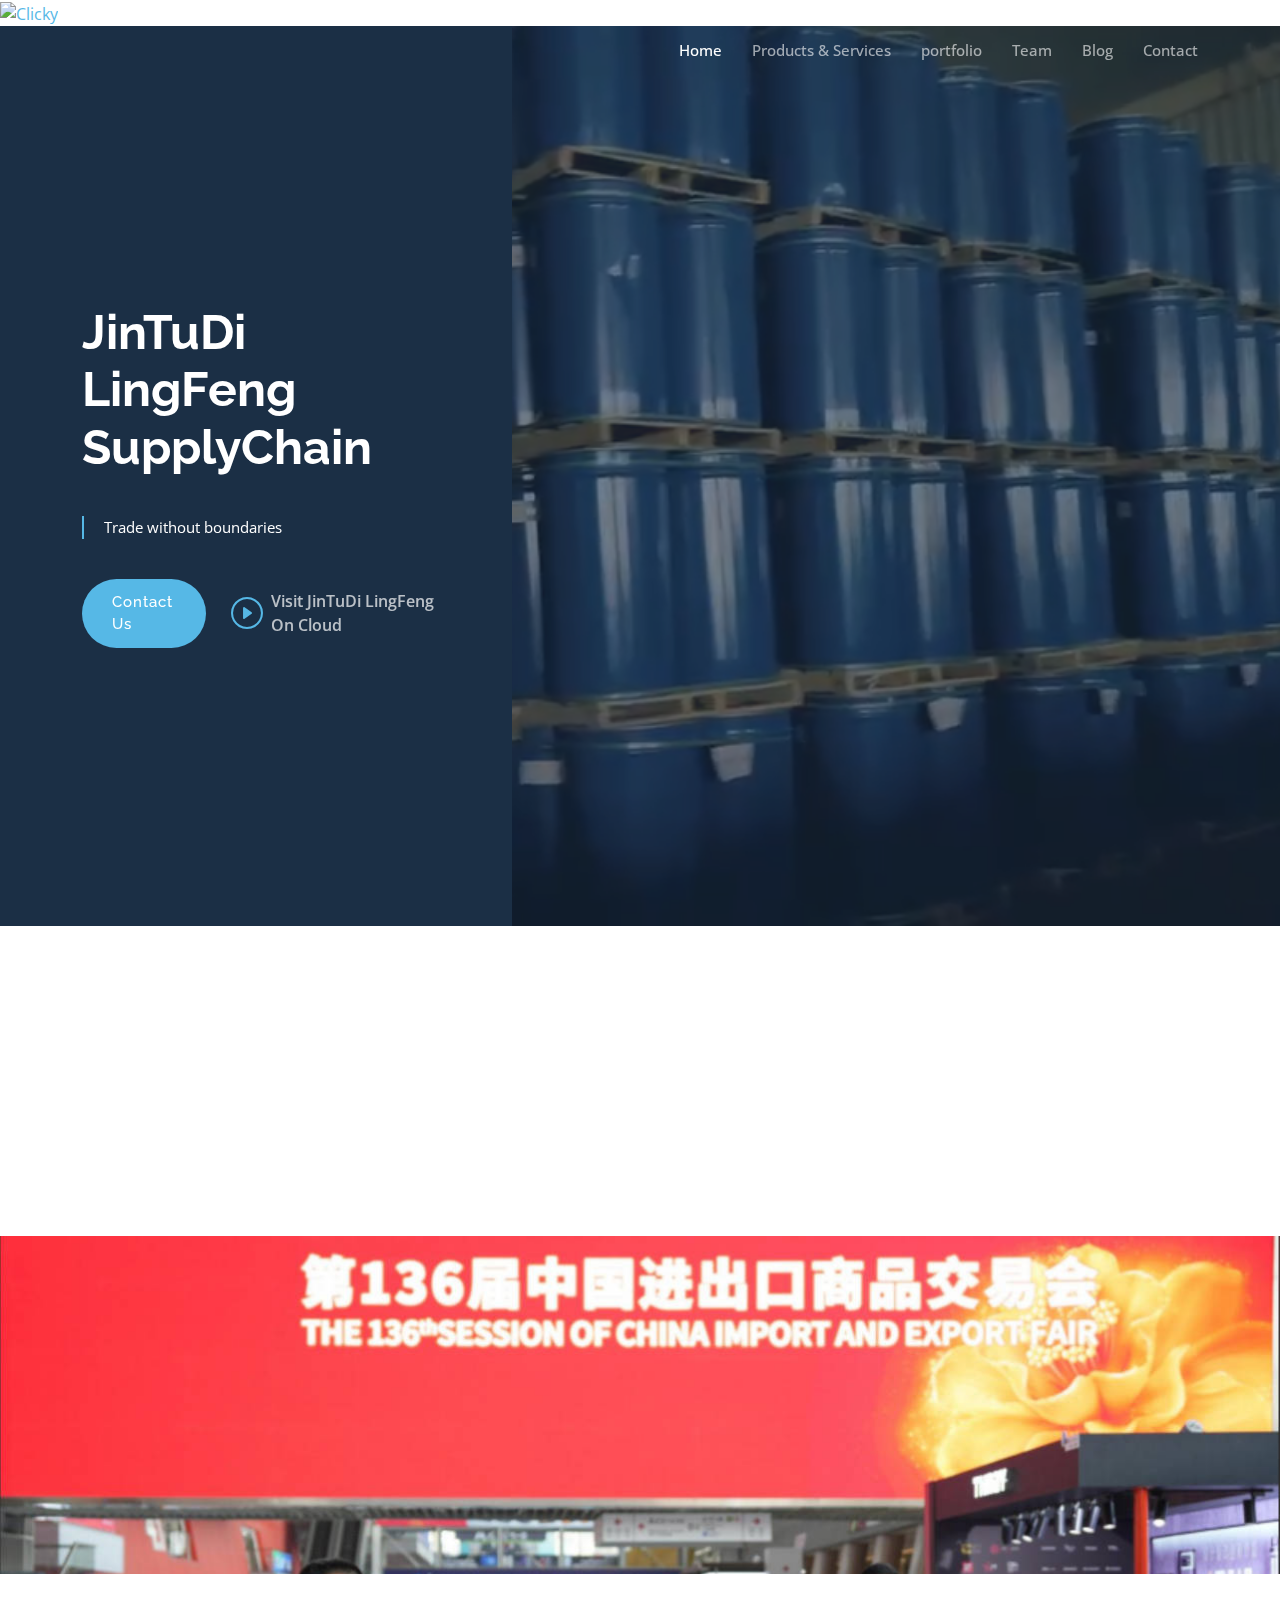
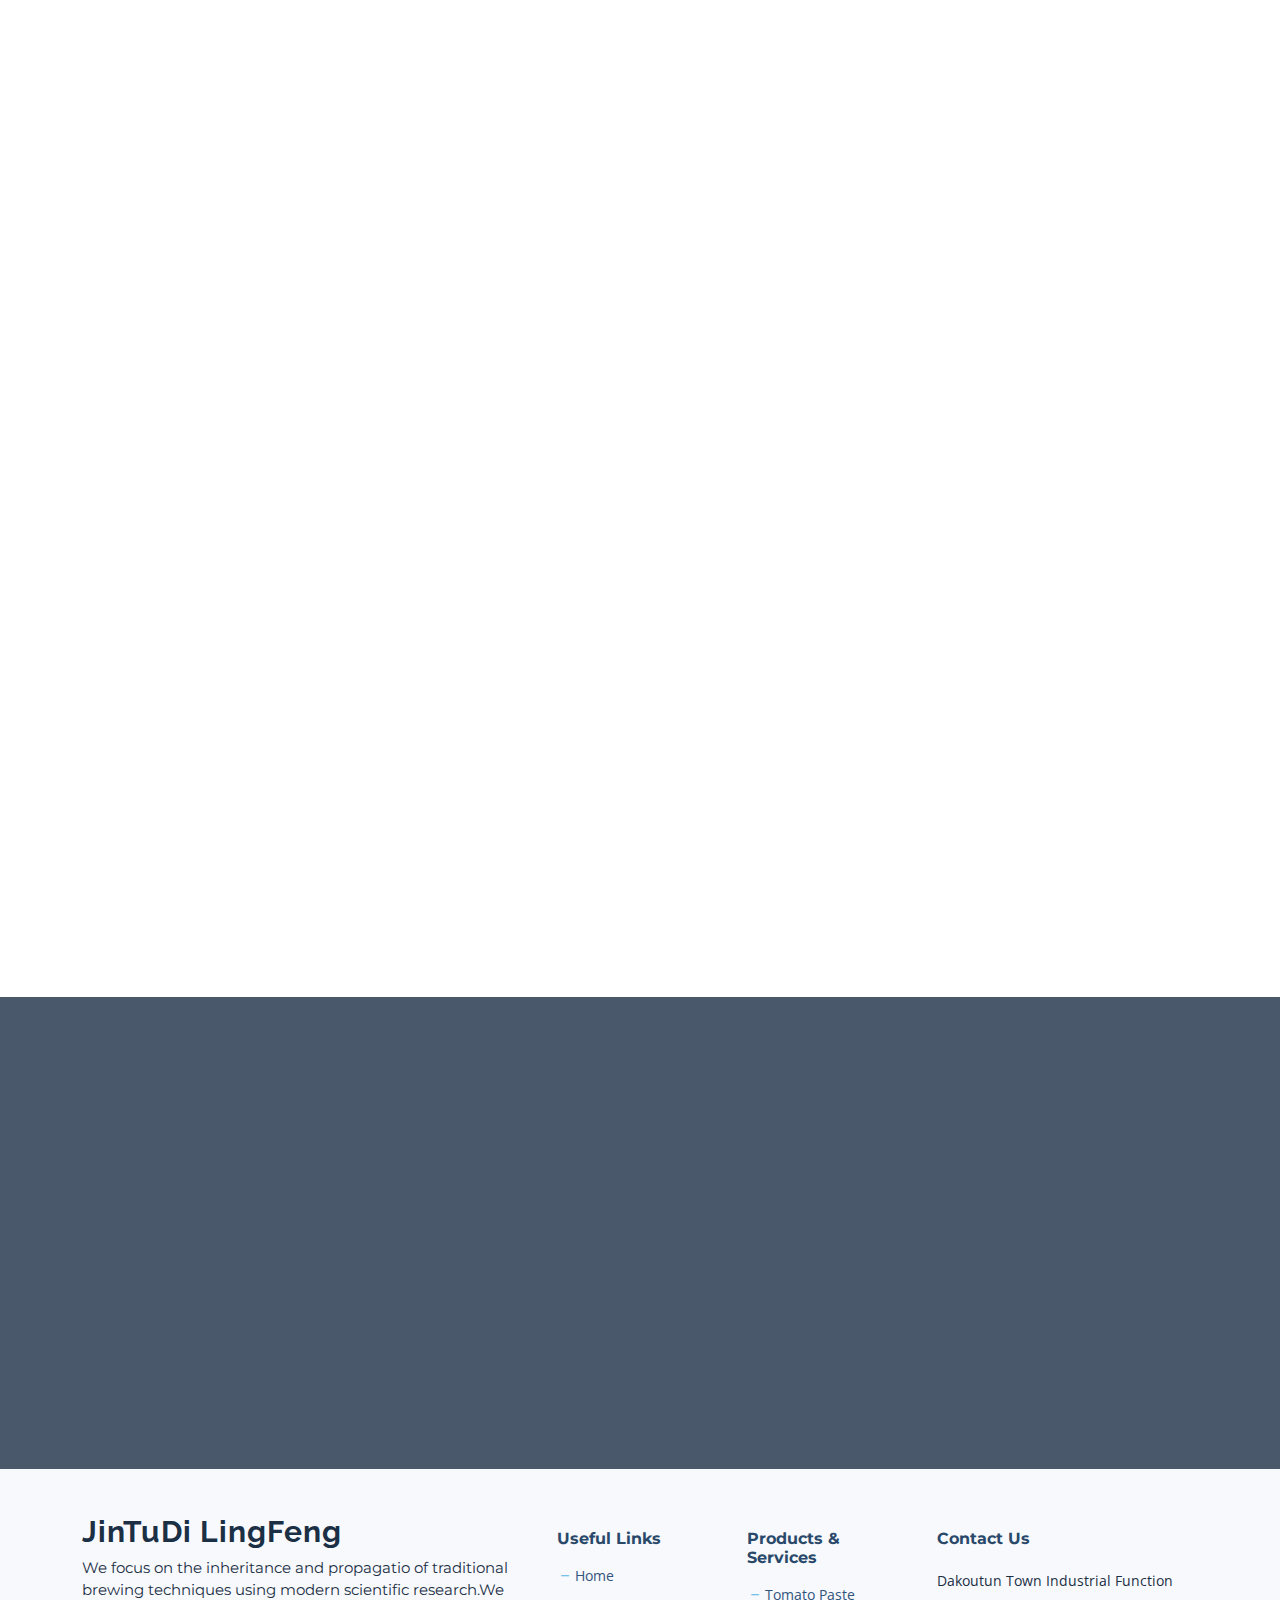
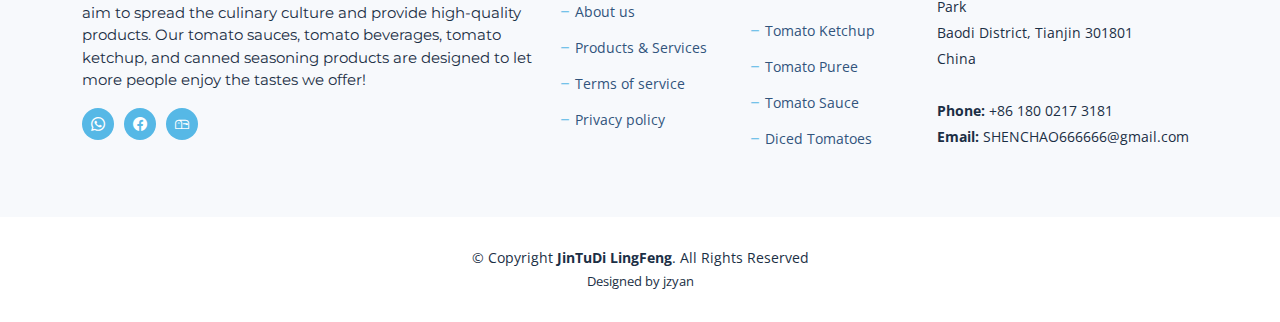
==== commit 2b5a0641: "Diced Tomatoes" ====
--- a/index.html
+++ b/index.html
@@ -110,26 +110,24 @@
         <div class="container" data-aos="fade-up">
           <div class="section-header">
             <h2>Recent News </h2>
-            <h3>JinTuDi LingFeng Company made its mark at Gulfood 2024! </h3>
+            <h3>JinTuDi LingFeng Company made its mark at Canton Fair 2024! </h3>
             </div>
         </div>
 
       </div>
     </section><!-- End Call To Action Section -->
-
 
 <section id="Recent-News" class="Recent-News">
       <div class="container" data-aos="fade-up">
         <div class="container" data-aos="fade-up">
           <div class="section-header">
             <h2> </h2>
-            <a class="cta-btn" href="blog-details.html">View JinTuDi LingFeng on Gulfood 2024</a>
+            <a class="cta-btn" href="blog-guangzhou.html">View JinTuDi LingFeng on Canton Fair(The 136th China Import and Export Fair)</a>
             </div>
         </div>
 
       </div>
     </section><!-- End Call To Action Section -->
-
 
 
     <!-- ======= Why Choose Us Section ======= -->
@@ -486,7 +484,7 @@
               <li><i class="bi bi-dash"></i> <a href="#">Tomato Ketchup</a></li>
               <li><i class="bi bi-dash"></i> <a href="#">Tomato Puree</a></li>
               <li><i class="bi bi-dash"></i> <a href="#">Tomato Sauce</a></li>
-              <li><i class="bi bi-dash"></i> <a href="#">Diced Tomato </a></li>
+              <li><i class="bi bi-dash"></i> <a href="#">Diced Tomatoes </a></li>
             </ul>
           </div>
 
--- a/assets/css/main.css
+++ b/assets/css/main.css
@@ -786,7 +786,7 @@
 
 
 .Recent-News {
-  background: url("../img/blog/dubai__8.jpg") center center;
+  background: url("../img/blog/recent_news.jpg") center center;
   background-size: cover;
   padding: 100px 0;
 }
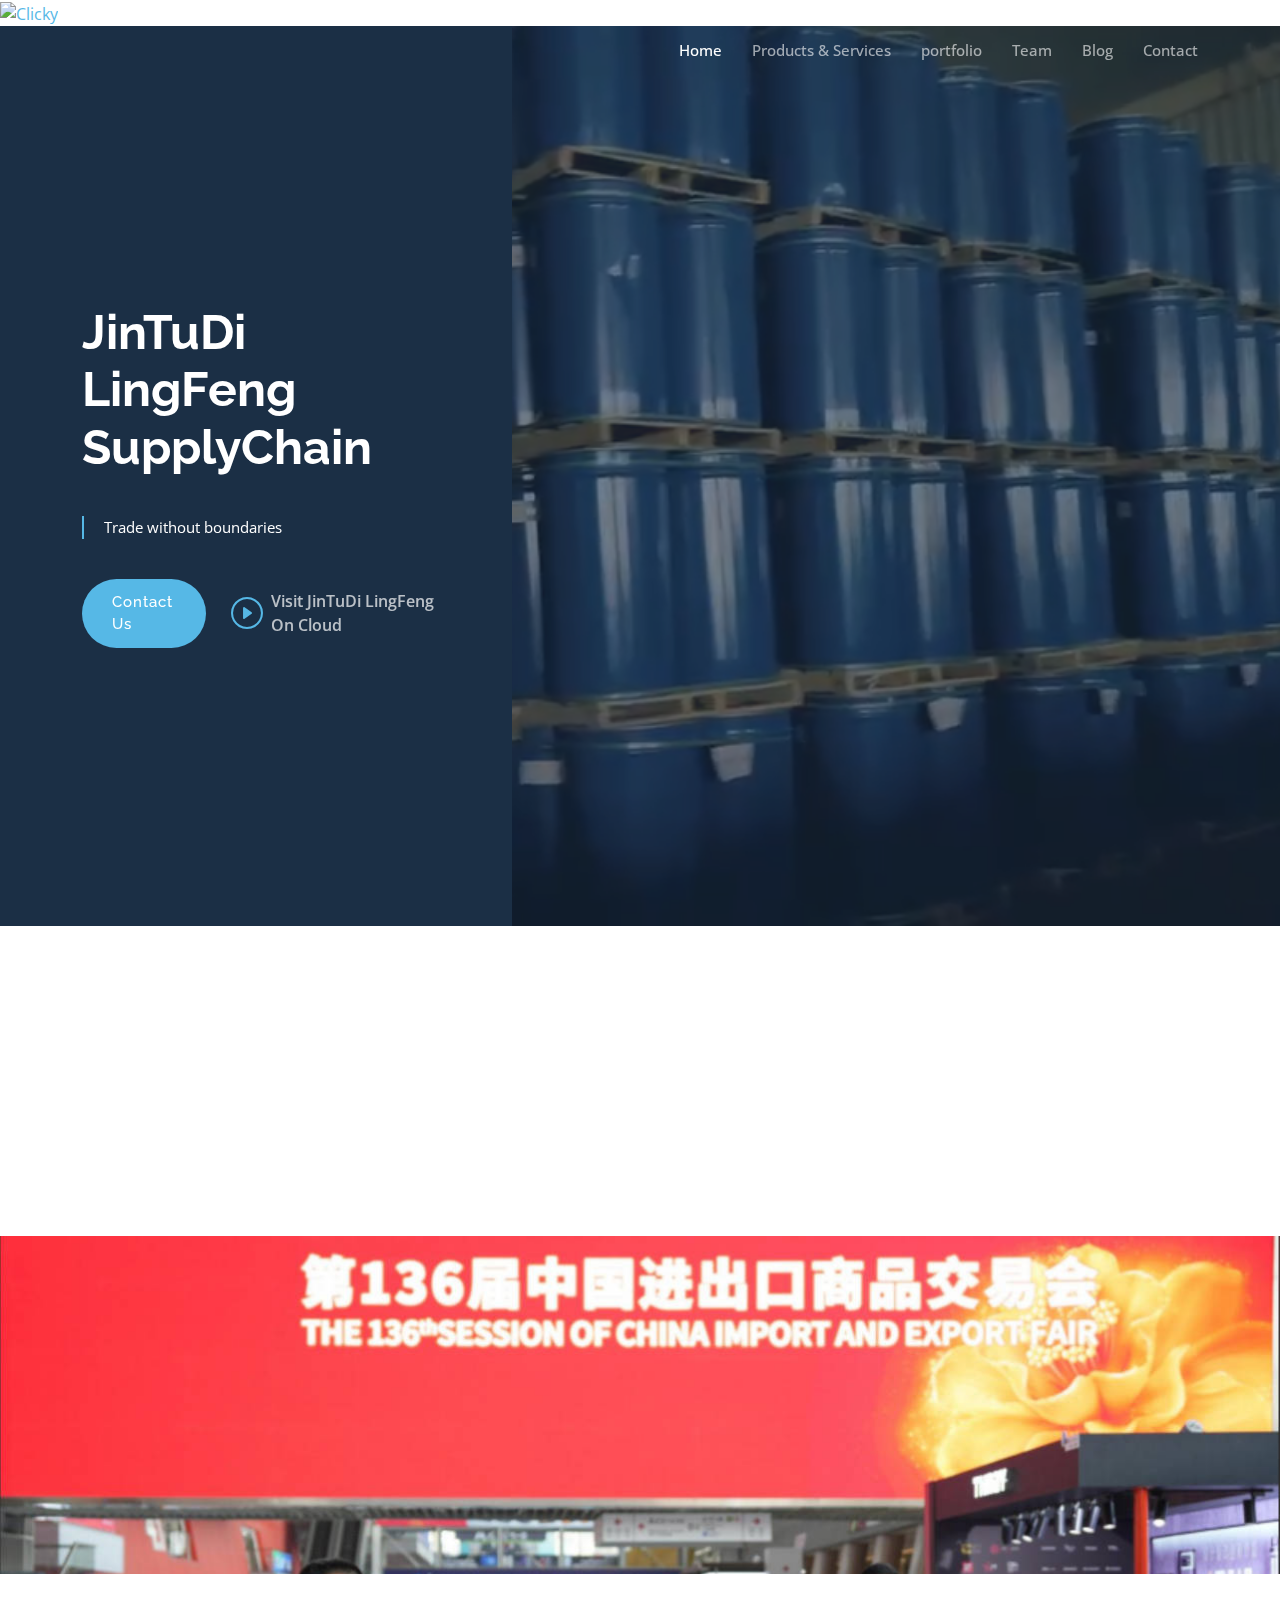
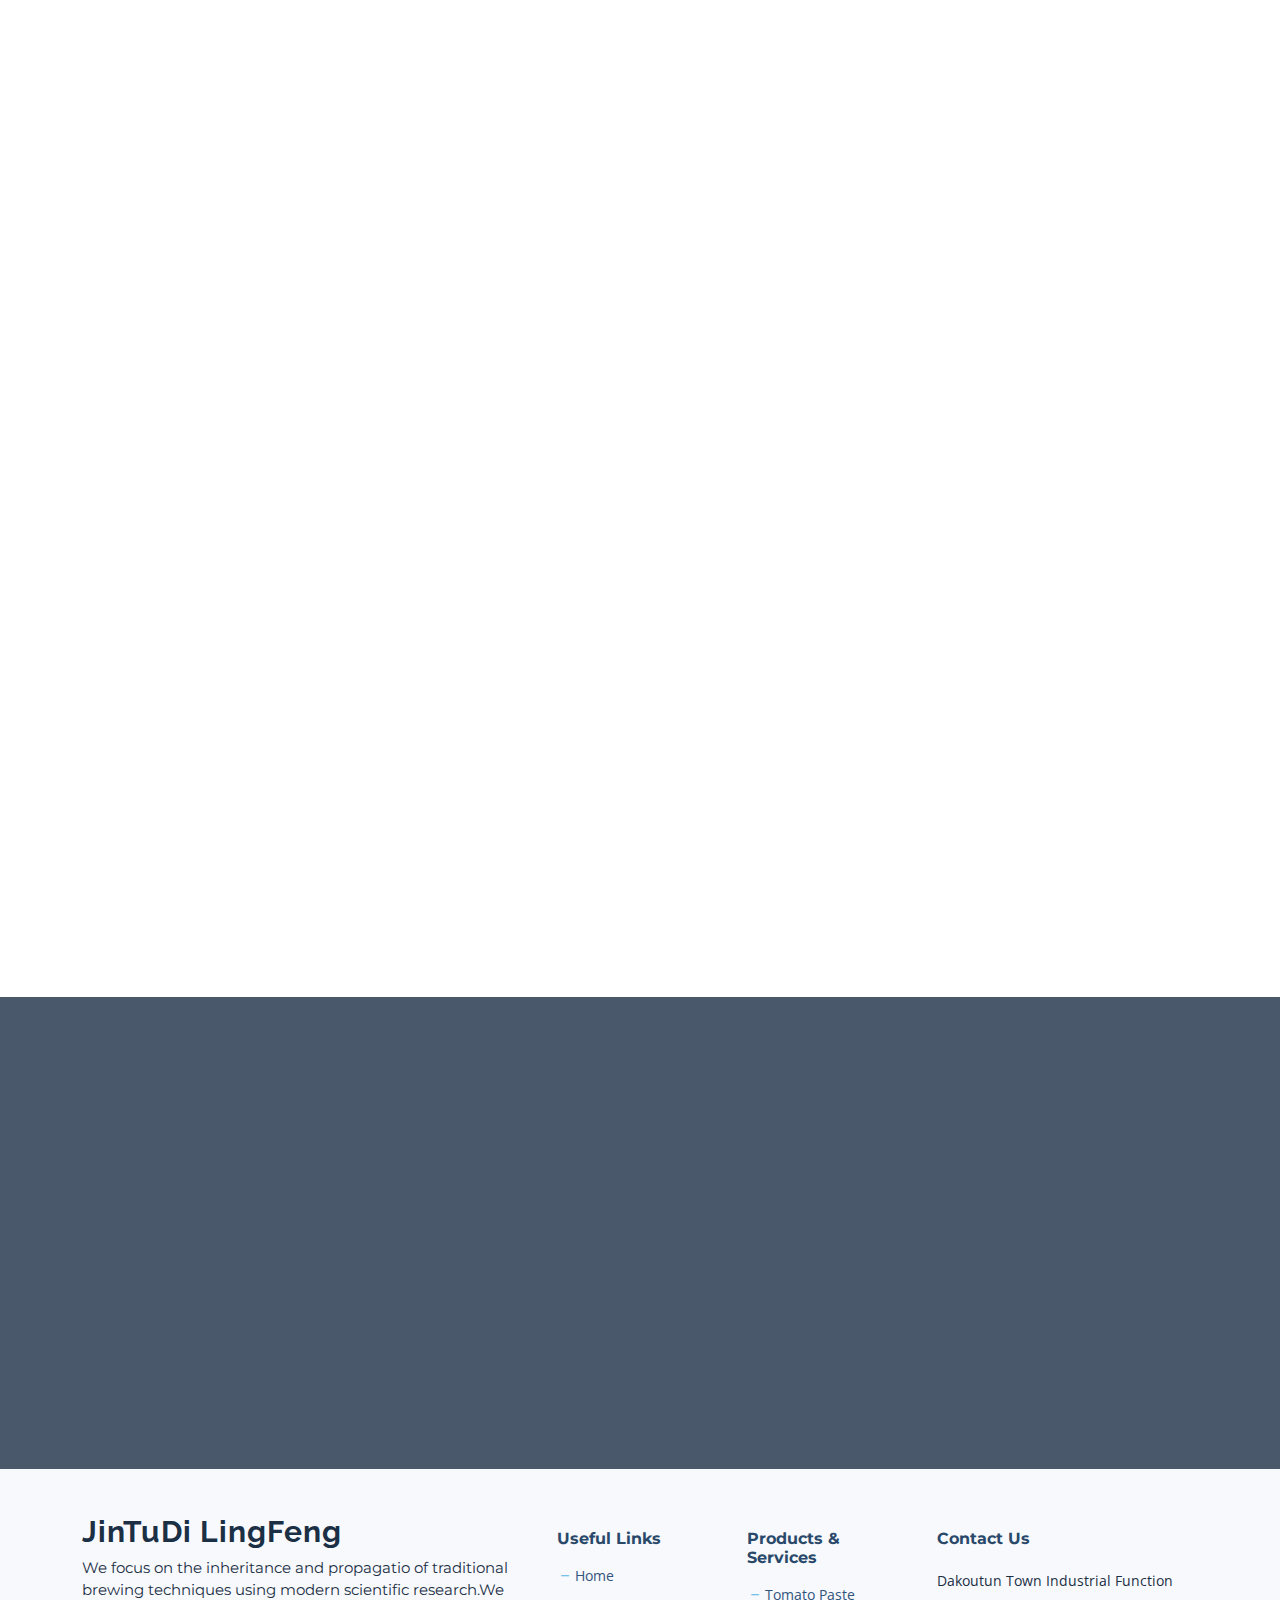
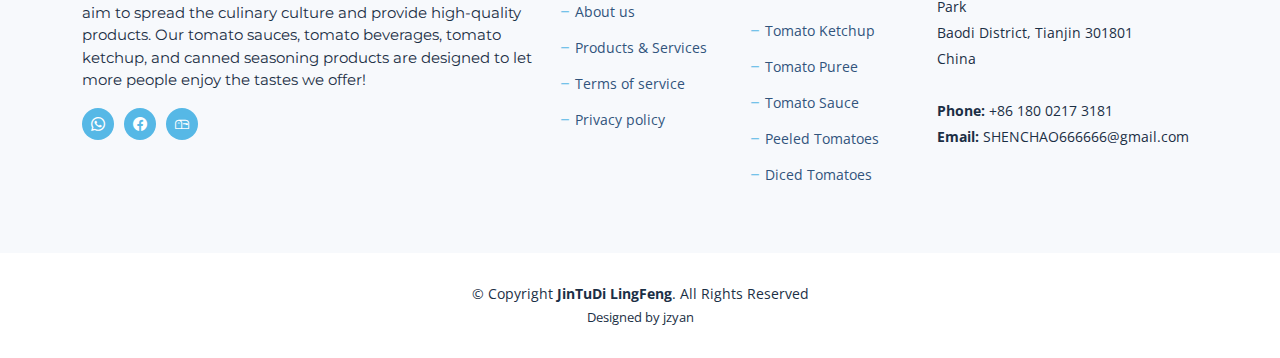
==== commit ad40a194: "Diced Tomatoes" ====
--- a/index.html
+++ b/index.html
@@ -484,6 +484,7 @@
               <li><i class="bi bi-dash"></i> <a href="#">Tomato Ketchup</a></li>
               <li><i class="bi bi-dash"></i> <a href="#">Tomato Puree</a></li>
               <li><i class="bi bi-dash"></i> <a href="#">Tomato Sauce</a></li>
+              <li><i class="bi bi-dash"></i> <a href="#">Peeled Tomatoes </a></li>
               <li><i class="bi bi-dash"></i> <a href="#">Diced Tomatoes </a></li>
             </ul>
           </div>
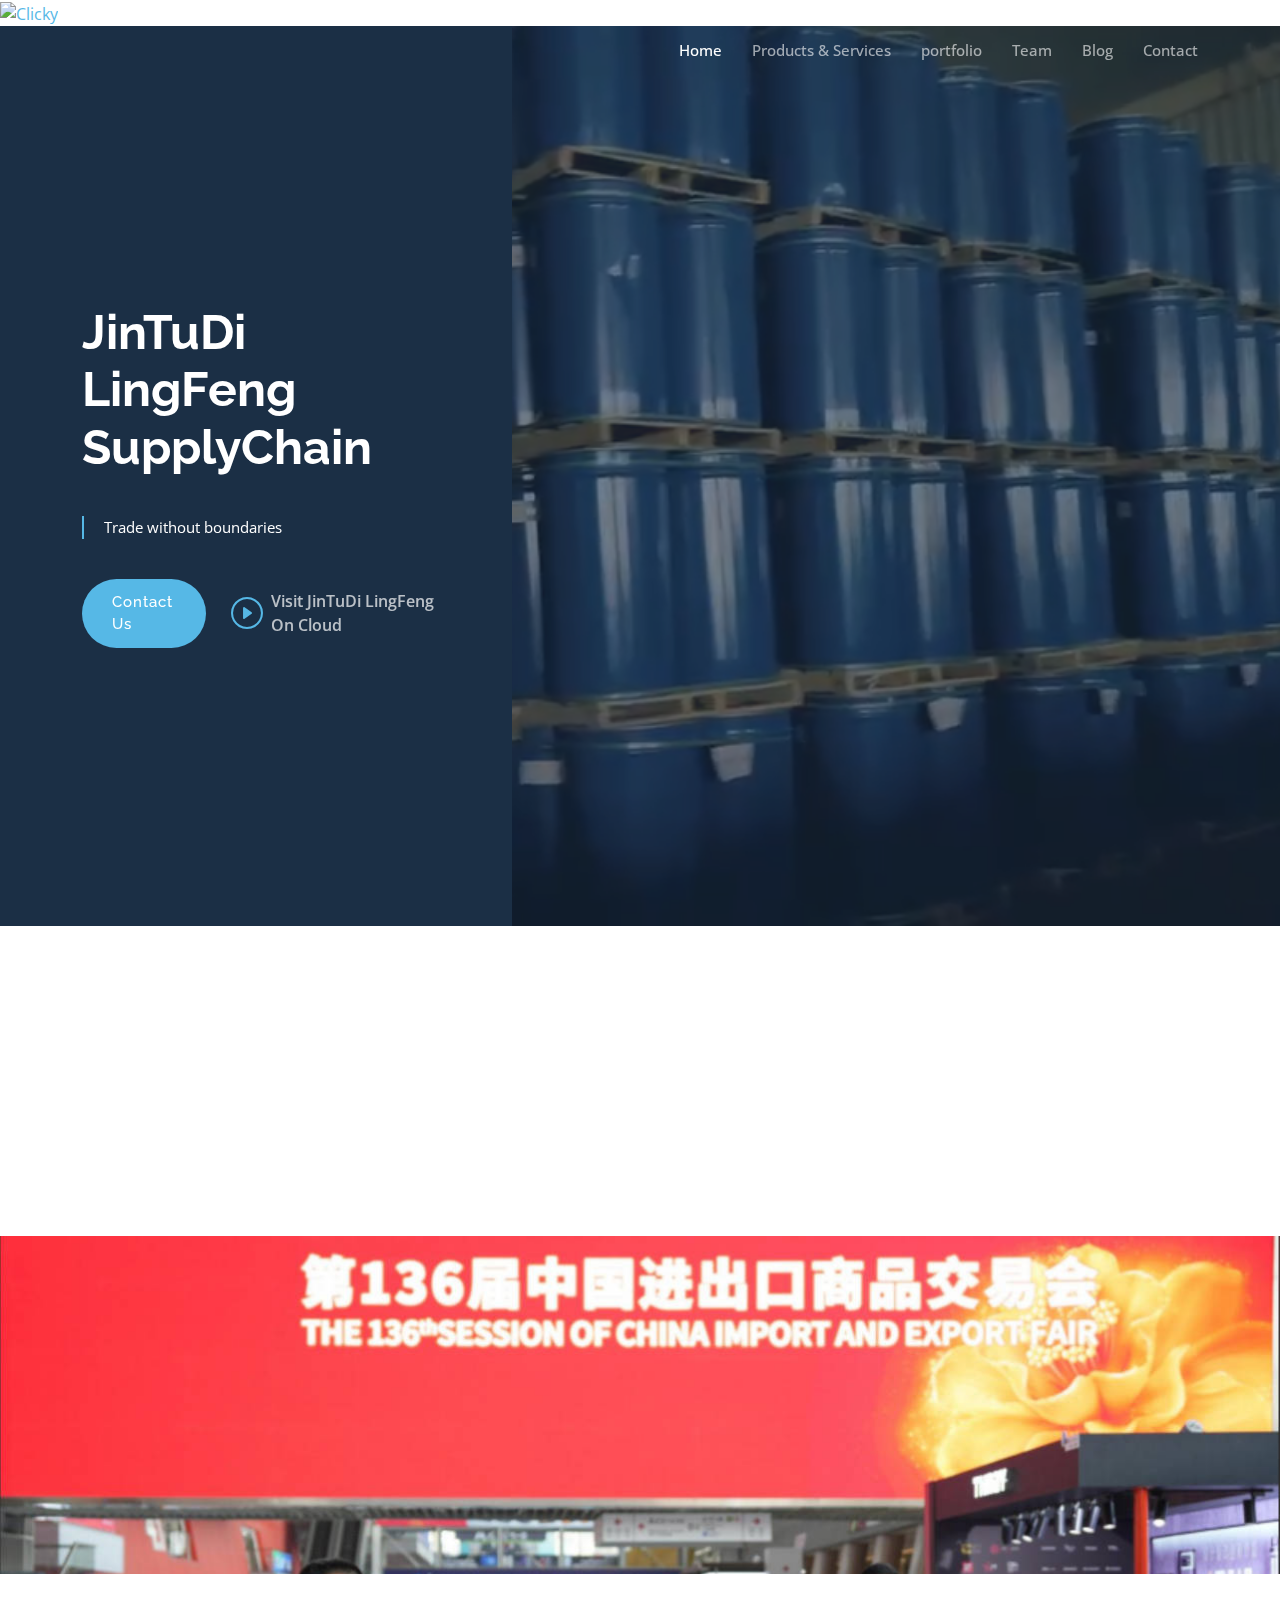
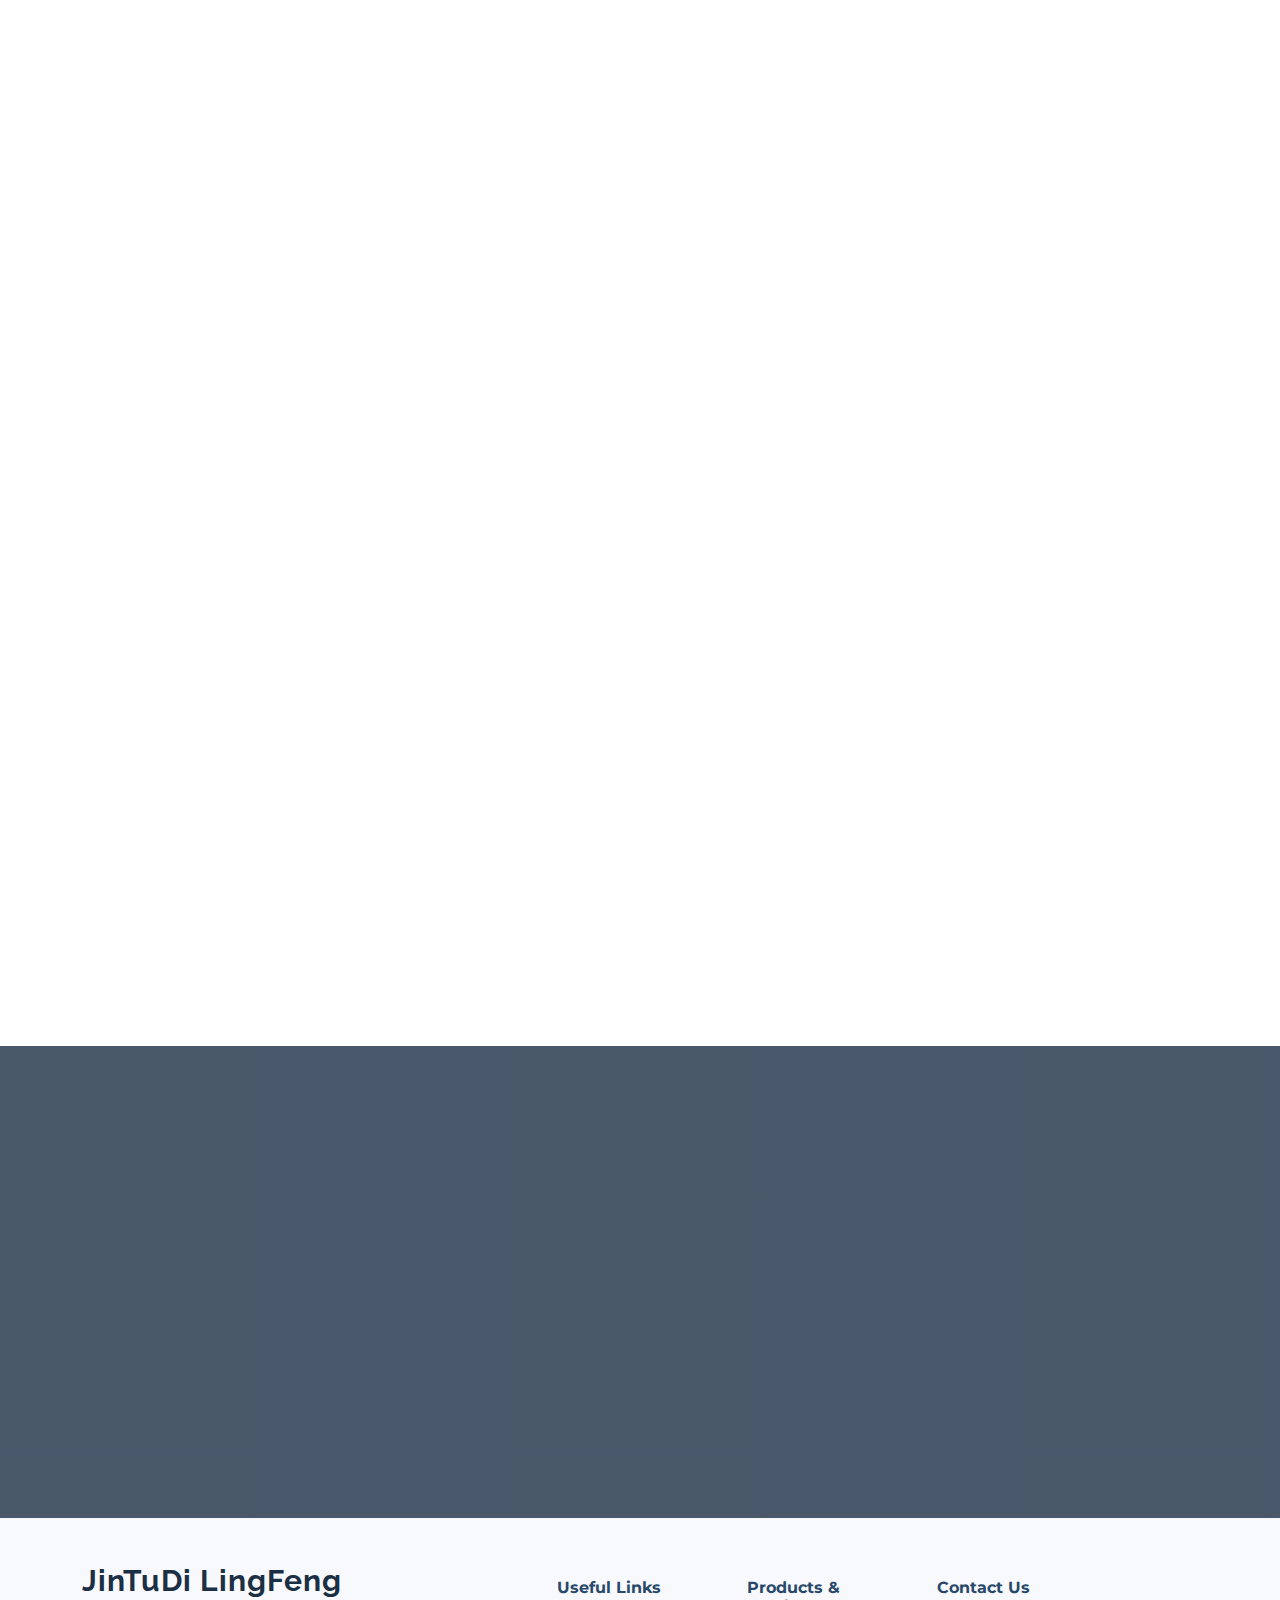
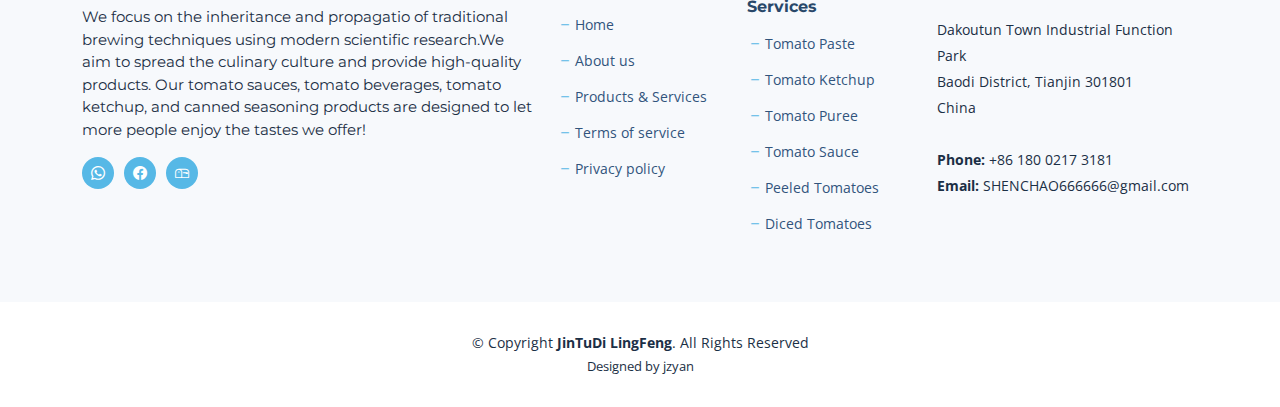
==== commit 6d55273f: "Diced Tomatoes" ====
--- a/index.html
+++ b/index.html
@@ -110,7 +110,7 @@
         <div class="container" data-aos="fade-up">
           <div class="section-header">
             <h2>Recent News </h2>
-            <h3>JinTuDi LingFeng Company made its mark at Canton Fair 2024! </h3>
+            <h3><a class="cta-btn" href="blog-guangzhou.html">JinTuDi LingFeng Company made its mark at Canton Fair 2024! </a></h3>
             </div>
         </div>
 
@@ -223,24 +223,46 @@
 
         </div>
 
+
         <div class="row gy-5">
 
           <div class="col-lg-4 col-md-6 service-item d-flex" data-aos="fade-up" data-aos-delay="100">
             <div class="icon flex-shrink-0"><i class="bi bi-battery" style="color: #f57813;"></i></div>
             <div>
-              <h4 class="title"><a href="#" class="stretched-link">Western Region Salsa</a></h4>
-              <p class="description">tomato sauces</p>
+              <h4 class="title"><a href="#" class="stretched-link">Tomato Paste</a></h4>
             </div>
           </div>
           <!-- End Service Item -->
-
+          <div class="col-lg-4 col-md-6 service-item d-flex" data-aos="fade-up" data-aos-delay="300">
+            <div class="icon flex-shrink-0"><i class="bi bi-tag" style="color: #d90769;"></i></div>
+            <div>
+              <h4 class="title"><a href="#" class="stretched-link">Tomato Ketchup</a></h4>
+            </div>
+          </div><!-- End Service Item -->
+
+                    <div class="col-lg-4 col-md-6 service-item d-flex" data-aos="fade-up" data-aos-delay="300">
+            <div class="icon flex-shrink-0"><i class="bi bi-tag" style="color: #d90769;"></i></div>
+            <div>
+              <h4 class="title"><a href="#" class="stretched-link">Tomato Puree</a></h4>
+            </div>
+          </div><!-- End Service Item -->
           <div class="col-lg-4 col-md-6 service-item d-flex" data-aos="fade-up" data-aos-delay="200">
             <div class="icon flex-shrink-0"><i class="bi bi-battery" style="color: #15a04a;"></i></div>
             <div>
-              <h4 class="title"><a href="#" class="stretched-link">Four Flavors Wood</a></h4>
-              <p class="description">tomato beverages</p>
+              <h4 class="title"><a href="#" class="stretched-link">Tomato Sauce</a></h4>
             </div>
           </div><!-- End Service Item -->
+          <div class="col-lg-4 col-md-6 service-item d-flex" data-aos="fade-up" data-aos-delay="200">
+            <div class="icon flex-shrink-0"><i class="bi bi-battery" style="color: #15a04a;"></i></div>
+            <div>
+              <h4 class="title"><a href="#" class="stretched-link">Diced Tomatoes</a></h4>
+            </div>
+          </div><!-- End Service Item -->
+                    <div class="col-lg-4 col-md-6 service-item d-flex" data-aos="fade-up" data-aos-delay="200">
+            <div class="icon flex-shrink-0"><i class="bi bi-battery" style="color: #15a04a;"></i></div>
+            <div>
+              <h4 class="title"><a href="#" class="stretched-link">Peeled Tomatoes</a></h4>
+            </div>
           </div><!-- End Service Item -->
 
 <!--          <div class="col-lg-4 col-md-6 service-item d-flex" data-aos="fade-up" data-aos-delay="400">-->
--- a/assets/css/main.css
+++ b/assets/css/main.css
@@ -820,7 +820,7 @@
   transition: 0.5s;
   margin: 10px;
   color: #fff;
-  background: #2aa5df;
+  background: #ff0000;
 }
 
 .Recent-News .cta-btn:hover {
